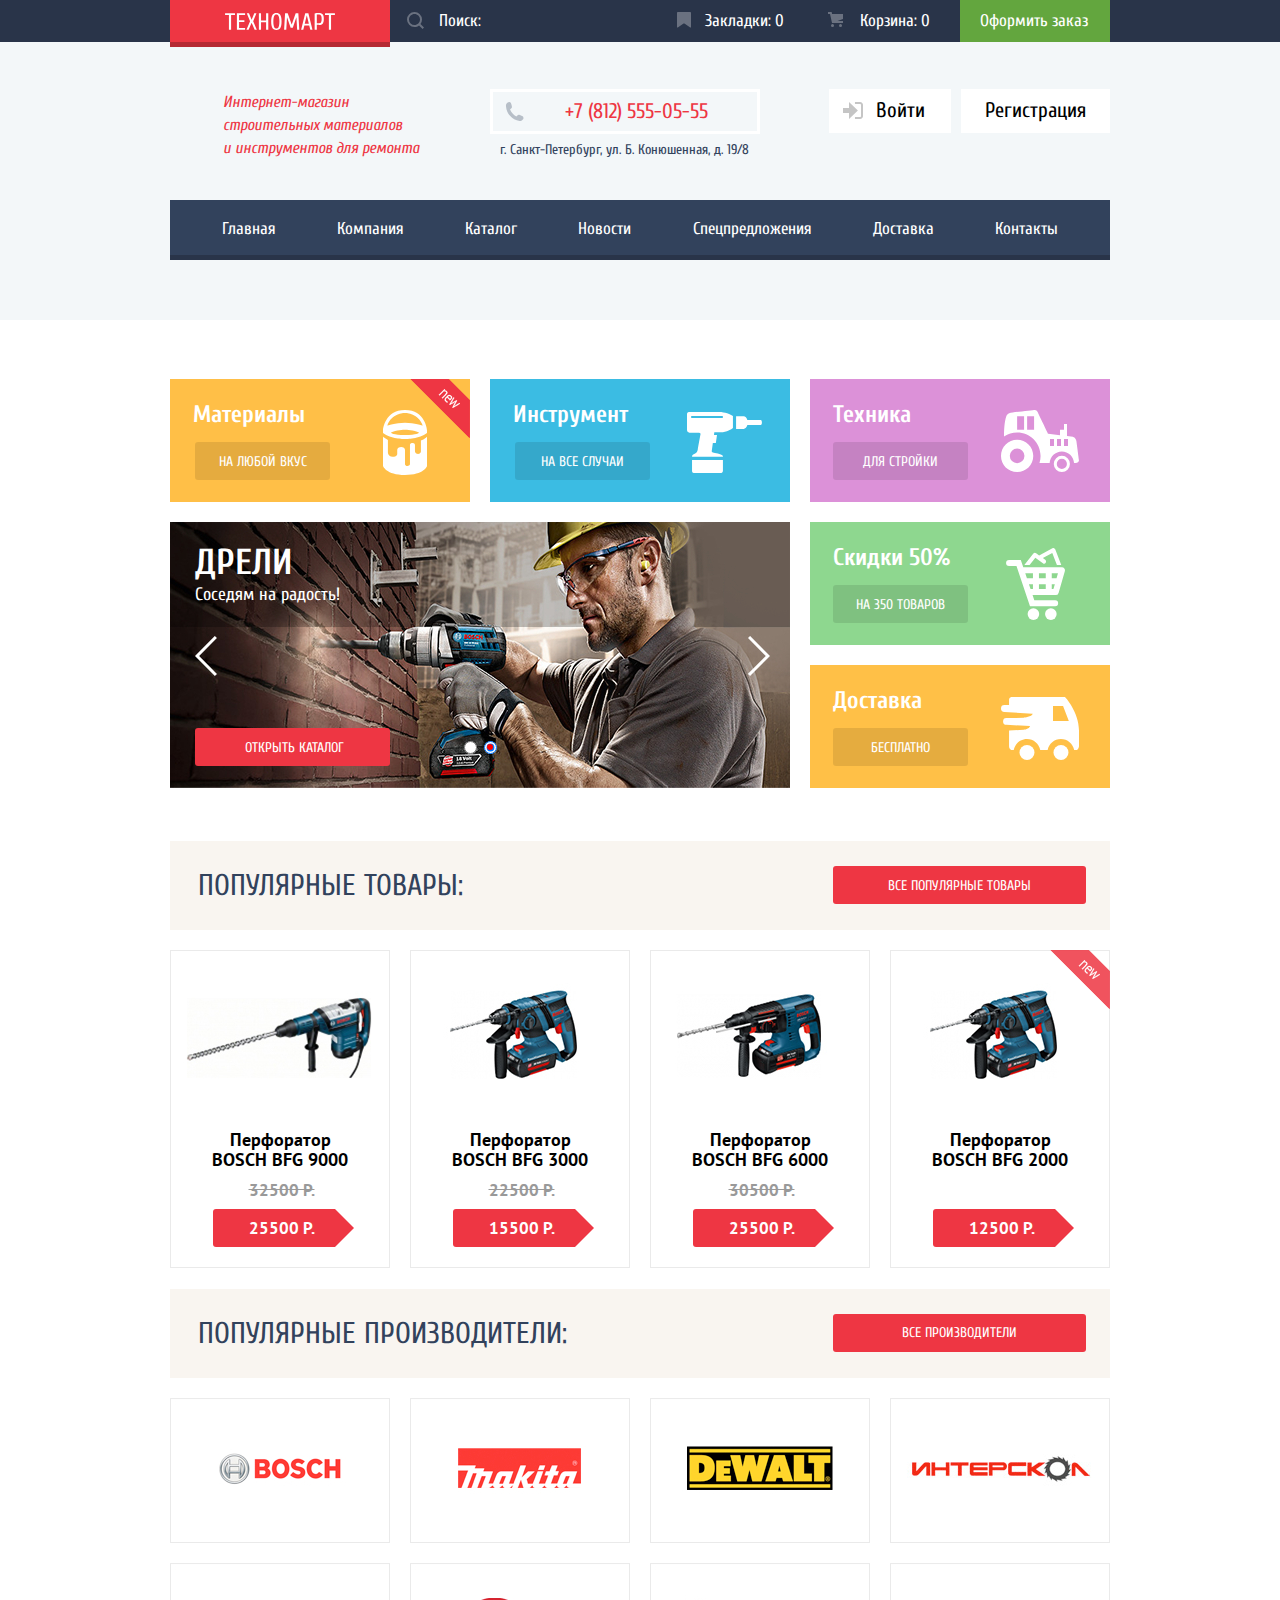
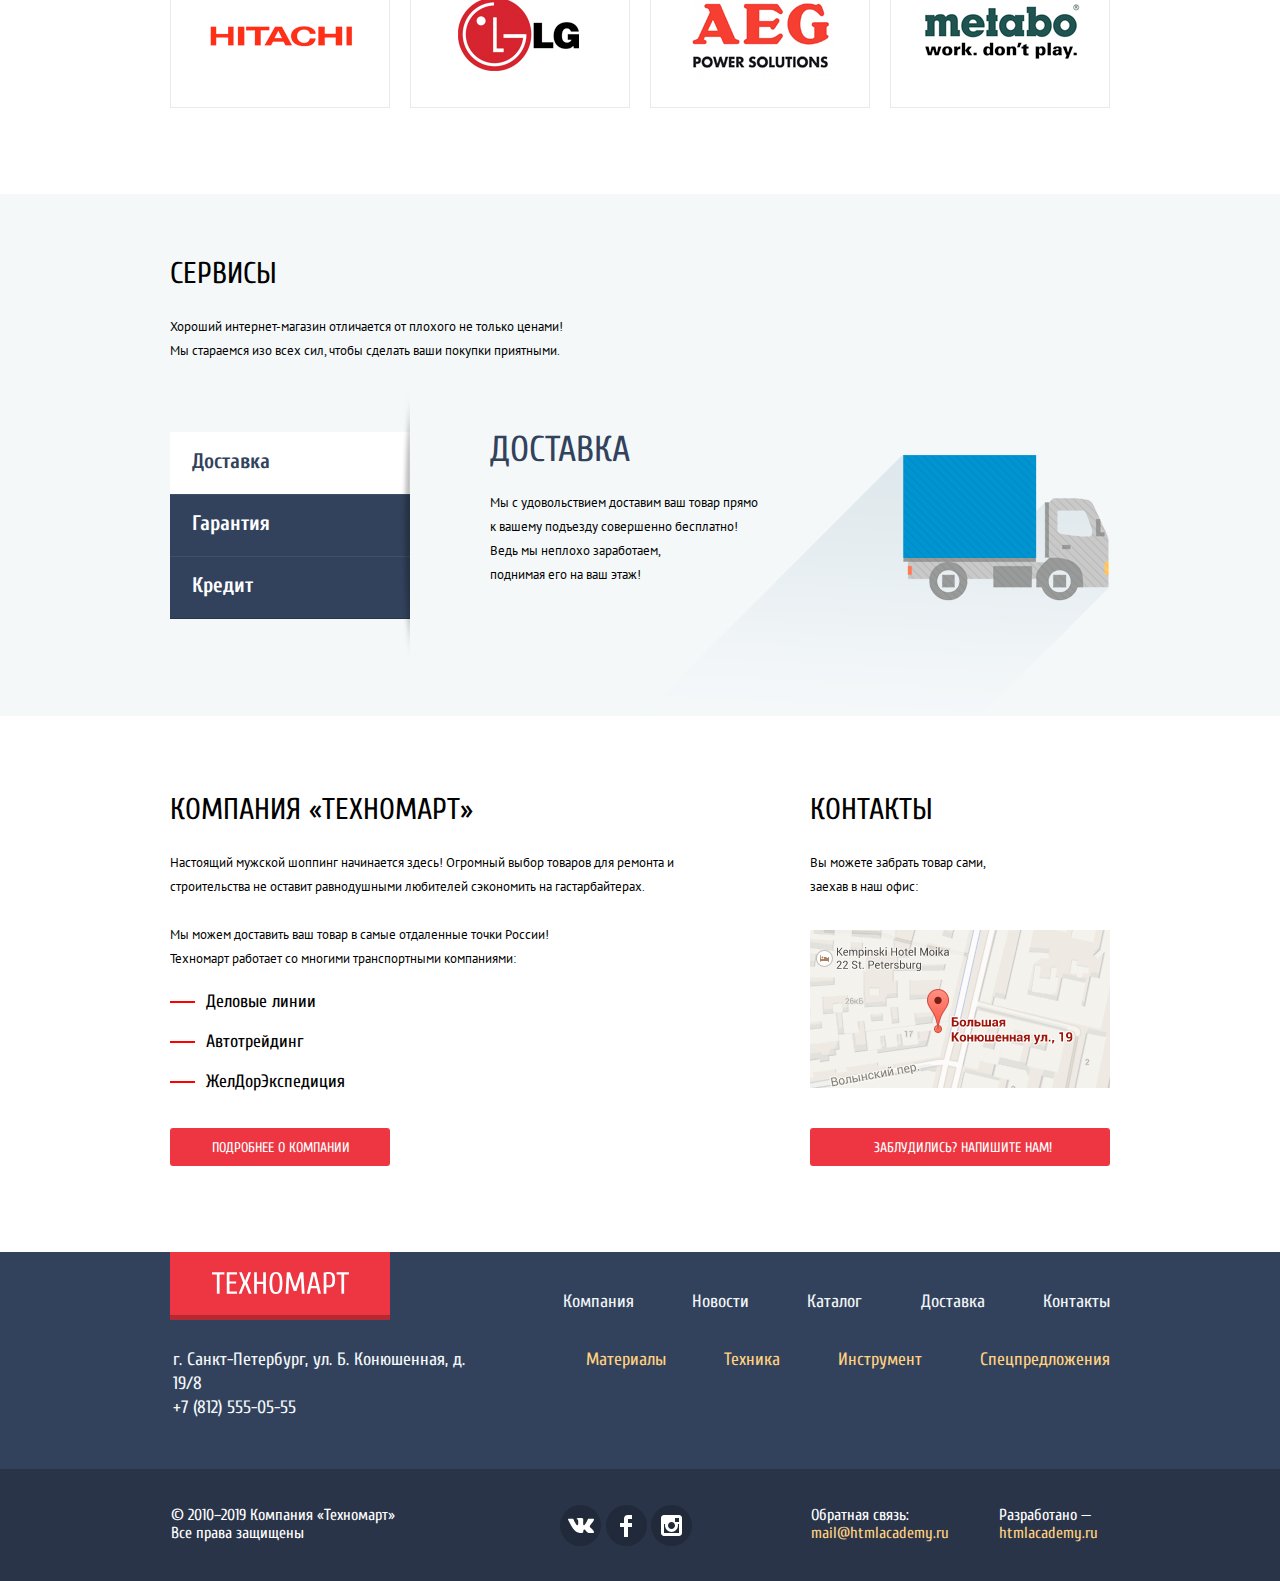
==== index.html @ b2b58c6e "complete decorative styling" ====
<!DOCTYPE html>
<html lang="ru">
  <head>
    <meta charset="utf-8" />
    <title>HTML Academy: Техномарт</title>
    <link
      href="https://fonts.googleapis.com/css?family=Cuprum:400,400i,700,700i&display=swap&subset=cyrillic"
      rel="stylesheet"
    />
    <link
      href="https://fonts.googleapis.com/css?family=PT+Sans:400,700&display=swap&subset=cyrillic"
      rel="stylesheet"
    />
    <link href="css/normalize.css" rel="stylesheet" />
    <link href="css/style.css" rel="stylesheet" />
  </head>
  <body>
    <header class="page-header">
      <div class="page-header__topbar topbar">
        <div class="topbar__info-wrapper">
          <p class="page-header__company-logo company-logo">
            <a class="company-logo__link"><span class="visually-hidden">Техномарт</span></a>
          </p>

          <p class="page-header__search search">
            <label class="visually-hidden" for="search">
              Поиск
            </label>
            <input
              class="search__input"
              type="search"
              id="search"
              name="search"
              placeholder="Поиск:"
            />
            <svg xmlns="http://www.w3.org/2000/svg" width="17" height="17" viewBox="0 0 17 17">
              <path fill="#ffffff" d="M17 15.586l-3.542-3.542A7.465 7.465 0 0 0 15 7.5 7.5 7.5 0 1 0 7.5
              15c1.71 0 3.282-.579 4.544-1.542L15.586 17 17 15.586zM2 7.5C2 4.467 4.467 2 7.5 2 10.532 2 13
              4.467 13 7.5c0 3.032-2.468 5.5-5.5 5.5A5.506 5.506 0 0 1 2 7.5z"/>
            </svg>
          </p>

          <p class="page-header__bookmarks bookmarks">
            <a class="bookmarks__link" href="">
              <svg xmlns="http://www.w3.org/2000/svg" width="14" height="16" viewBox="0 0 14 16">
                <path fill="#ffffff" d="M14 15c0 .55-.368.741-.818.426l-5.363-3.765c-.45-.315-1.187-.315-1.637
                0L.818 15.426C.368 15.741 0 15.55 0 15V1c0-.55.45-1 1-1h12c.55 0 1 .45 1 1v14z"/>
              </svg>
              Закладки: <span>0</span>
            </a>
          </p>

          <p class="page-header__cart cart">
            <a class="cart__link" href="">
              <svg xmlns="http://www.w3.org/2000/svg" width="15" height="15" viewBox="0 0 15 15">
                <circle fill="#ffffff" cx="4.5" cy="13.5" r="1.5"/>
                <circle fill="#ffffff" cx="12.5" cy="13.5" r="1.5"/>
                <path fill="#ffffff" d="M15 2H4.07l-.422-2H0v2h2.031l1.985 9H15V9H9.441L15 6.951z"/>
              </svg>
              Корзина: <span>0</span>
            </a>
          </p>

          <p class="page-header__order order">
            <a class="order__link" href="">Оформить заказ</a>
          </p>
        </div>
      </div>
      <div class="page-header__info">
        <p class="page-header__description">Интернет-магазин
          строительных материалов
          и инструментов для ремонта
        </p>

        <div class="page-header__company-info company-info">
          <p class="company-info__phone">+7 (812) 555-05-55</p>
          <address class="company-info__address">
            г. Санкт-Петербург, ул. Б. Конюшенная, д. 19/8
          </address>
        </div>

        <div class="page-header__user user">
          <div class="page-header__user-wrapper">
            <p class="user__login login">
              <a class="login__link" href="">
                <svg xmlns="http://www.w3.org/2000/svg" width="20" height="17" viewBox="0 0 20 17">
                  <path fill="#c5c5c5" d="M14.875 8.5L6 0v6H0v5h6v6z"/>
                  <path fill="#c5c5c5" d="M16.986 15.01h-5.027V17h5.027c2.178 0 
                  3.004-1.81 3.029-3.026V3.028C19.99 1.811 19.164 0 16.986 0h-5.027v1.99h5.027c.839 
                  0 .992.681 1.01 1.057v10.904c-.017.376-.171 1.059-1.01 1.059z"/>
                </svg>
                Войти
              </a>
            </p>
            <p class="user__signup signup">
              <a class="signup__link" href="">Регистрация</a>
            </p>
          </div>
        </div>
      </div>

      <nav class="page-header__header-navbar header-navbar">
        <ul class="header-navbar__list">
          <li class="header-navbar__item">
            <a class="header-navbar__link">Главная</a>
          </li>
          <li class="header-navbar__item">
            <a class="header-navbar__link" href="">Компания</a>
          </li>
          <li class="header-navbar__item">
            <a class="header-navbar__link" href="catalog.html">Каталог</a>
          </li>
          <li class="header-navbar__item">
            <a class="header-navbar__link" href="">Новости</a>
          </li>
          <li class="header-navbar__item">
            <a class="header-navbar__link" href="">Спецпредложения</a>
          </li>
          <li class="header-navbar__item">
            <a class="header-navbar__link" href="">Доставка</a>
          </li>
          <li class="header-navbar__item">
            <a class="header-navbar__link" href="">Контакты</a>
          </li>
        </ul>
      </nav>
    </header>

    <main class="page-content">
      <div class="page-content__wrapper">
        <h1 class="page-content__header visually-hidden">Техномарт</h1>

        <section class="page-content__popular-sections popular-sections">
          <h2 class="popular-sections__title visually-hidden">
            Популярные разделы сайта
          </h2>

          <div class="popular-sections__column">
            <div class="popular-sections__materials-section materials-section">
              <h3 class="popular-sections__title materials-section__title">
                Материалы
              </h3>
              <a class="button button--grey materials-section__link" href="">
                На любой вкус
              </a>
              <div class="new-ribbon new-ribbon--active"></div>
            </div>
            <div class="popular-sections__tools-section tools-section">
              <h3 class="popular-sections__title tools-section__title">
                Инструмент
              </h3>
              <a class="button button--grey tools-section__link" href="">
                На все случаи
              </a>
            </div>
            <div class="popular-sections__tools-slider tools-slider">
              <h3 class="tools-slider__title visually-hidden">
                Типы инструментов
              </h3>

              <div class="tools-slider__items">
                <div class="tools-slide tools-slide--1">
                  <img
                    class="tools-slide__image"
                    src="img/drills.jpg"
                    width="620"
                    height="266"
                    alt="Дрели"
                  />
                  <div class="tools-slide__info">
                    <h3 class="tools-slide__title">Дрели</h3>
                    <p class="tools-slide__description">Соседям на радость!</p>
                  </div>
                </div>

                <div class="tools-slide tools-slide--2">
                  <img
                    class="tools-slide__image"
                    src="img/perforators.jpg"
                    width="620"
                    height="266"
                    alt="Перфораторы"
                  />
                  <div class="tools-slide__info">
                    <h3 class="tools-slide__title">Перфораторы</h3>
                    <p class="tools-slide__description">
                      Настоящие мужские игрушки
                    </p>
                  </div>
                </div>
              </div>

              <div class="tools-slider__controls">
                <div class="tools-slider__buttons">
                  <button
                    class="button tools-slider__button-previous"
                    type="button"
                  >
                    <span class="visually-hidden">Назад</span>
                  </button>
                  <button
                    class="button tools-slider__button-next"
                    type="button"
                  >
                    <span class="visually-hidden">Вперед</span>
                  </button>
                </div>
                <a
                  class="button button--red tools-slider__link"
                  href="catalog.html"
                >
                  Открыть каталог
                </a>
                <div class="tools-slider__bullets">
                  <input
                    type="radio"
                    name="tools-slider"
                    id="tools-drills-radio"
                    class="tools-slider__radio"
                  />
                  <label
                    for="tools-drills-radio"
                    class="tools-slider__bullet tools-slider__bullet--1 visually-hidden"
                  >
                    Дрели
                  </label>
                  <input
                    type="radio"
                    name="tools-slider"
                    id="tools-perforators-radio"
                    class="tools-slider__radio"
                    checked
                  />
                  <label
                    for="tools-perforators-radio"
                    class="tools-slider__bullet tools-slider__bullet--2 visually-hidden"
                  >
                    Перфораторы
                  </label>
                </div>
              </div>
            </div>
          </div>

          <div class="popular-sections__column">
            <div class="popular-sections__equipment-section equipment-section">
              <h3 class="popular-sections__title equipment-section__title">
                Техника
              </h3>
              <a class="button button--grey equipment-section__link" href="">
                Для стройки
              </a>
            </div>
            <div class="popular-sections__discounts-section discounts-section">
              <h3 class="popular-sections__title discounts-section__title">
                Скидки 50%
              </h3>
              <a class="button button--grey discounts-section__link" href="">
                На 350 товаров
              </a>
            </div>
            <div class="popular-sections__shipment-section shipment-section">
              <h3 class="popular-sections__title shipment-section__title">
                Доставка
              </h3>
              <a class="button button--grey shipment-section__link" href="">
                Бесплатно
              </a>
            </div>
          </div>
        </section>

        <section class="page-content__popular-products popular-products">
          <div class="popular-products__top-bar">
            <h2 class="popular-products__title">
              Популярные товары:
            </h2>
            <a class="button button--red popular-products__button" href="">
              Все популярные товары
            </a>
          </div>

          <ul class="popular-products__list">
            <li class="popular-products__product product">
              <a class="product__link" href="">
                <p class="product__title">Перфоратор BOSCH BFG 9000</p>
                <img
                  class="product__image"
                  src="img/perforator-bosch-bfg-9000.jpg"
                  width="218"
                  height="170"
                  alt="Перфоратор BOSCH BFG 9000"
                />
                <s class="product__old-price">32500 Р.</s>
                <p class="product__new-price">25500 Р.</p>
                <div class="new-ribbon"></div>
              </a>
            </li>
            <li class="popular-products__product product">
              <a class="product__link" href="">
                <p class="product__title">Перфоратор BOSCH BFG 3000</p>
                <img
                  class="product__image"
                  src="img/perforator-bosch-bfg-2000-3000.jpg"
                  width="218"
                  height="170"
                  alt="Перфоратор BOSCH BFG 3000"
                />
                <s class="product__old-price">22500 Р.</s>
                <p class="product__new-price">15500 Р.</p>
                <div class="new-ribbon"></div>
              </a>
            </li>
            <li class="popular-products__product product">
              <a class="product__link" href="">
                <p class="product__title">Перфоратор BOSCH BFG 6000</p>
                <img
                  class="product__image"
                  src="img/perforator-bosch-bfg-6000.jpg"
                  width="218"
                  height="170"
                  alt="Перфоратор BOSCH BFG 6000"
                />
                <s class="product__old-price">30500 Р.</s>
                <p class="product__new-price">25500 Р.</p>
                <div class="new-ribbon"></div>
              </a>
            </li>
            <li class="popular-products__product product">
              <a class="product__link" href="">
                <p class="product__title">Перфоратор BOSCH BFG 2000</p>
                <img
                  class="product__image"
                  src="img/perforator-bosch-bfg-2000-3000.jpg"
                  width="218"
                  height="170"
                  alt="Перфоратор BOSCH BFG 2000"
                />
                <p class="product__new-price">12500 Р.</p>
                <div
                  class="new-ribbon new-ribbon--active"
                ></div>
              </a>
            </li>
          </ul>
        </section>

        <section
          class="page-content__popular-manufacturers popular-manufacturers"
        >
          <div class="popular-manufacturers__top-bar">
            <h2 class="popular-manufacturers__title">
              Популярные производители:
            </h2>
            <a class="button button--red popular-manufacturers__button" href="">
              Все производители
            </a>
          </div>

          <ul class="popular-manufacturers__list">
            <li class="popular-manufacturers__item">
              <a class="popular-manufacturers__link" href="">
                <img
                  class="popular-manufacturers__image"
                  src="img/logo-bosch.jpg"
                  width="220"
                  height="145"
                  alt="Bosch"
                />
              </a>
            </li>
            <li class="popular-manufacturers__item">
              <a class="popular-manufacturers__link" href="">
                <img
                  class="popular-manufacturers__image"
                  src="img/logo-makita.jpg"
                  width="220"
                  height="145"
                  alt="Makita"
                />
              </a>
            </li>
            <li class="popular-manufacturers__item">
              <a class="popular-manufacturers__link" href="">
                <img
                  class="popular-manufacturers__image"
                  src="img/logo-dewalt.jpg"
                  width="220"
                  height="145"
                  alt="DeWALT"
                />
              </a>
            </li>
            <li class="popular-manufacturers__item">
              <a class="popular-manufacturers__link" href="">
                <img
                  class="popular-manufacturers__image"
                  src="img/logo-interskol.jpg"
                  width="220"
                  height="145"
                  alt="Интерскол"
                />
              </a>
            </li>
            <li class="popular-manufacturers__item">
              <a class="popular-manufacturers__link" href="">
                <img
                  class="popular-manufacturers__image"
                  src="img/logo-hitachi.jpg"
                  width="220"
                  height="145"
                  alt="Hitachi"
                />
              </a>
            </li>
            <li class="popular-manufacturers__item">
              <a class="popular-manufacturers__link" href="">
                <img
                  class="popular-manufacturers__image"
                  src="img/logo-lg.jpg"
                  width="220"
                  height="145"
                  alt="LG"
                />
              </a>
            </li>
            <li class="popular-manufacturers__item">
              <a class="popular-manufacturers__link" href="">
                <img
                  class="popular-manufacturers__image"
                  src="img/logo-aeg.jpg"
                  width="220"
                  height="145"
                  alt="AEG"
                />
              </a>
            </li>
            <li class="popular-manufacturers__item">
              <a class="popular-manufacturers__link" href="">
                <img
                  class="popular-manufacturers__image"
                  src="img/logo-metabo.jpg"
                  width="220"
                  height="145"
                  alt="Metabo"
                />
              </a>
            </li>
          </ul>
        </section>
      </div>

      <div class="page-content__services-wrapper">
        <section class="page-content__company-services company-services">
          <h2 class="company-services__title">Сервисы</h2>
          <p class="company-services__description">
            Хороший интернет-магазин отличается от плохого не только ценами!
          </p>
          <p class="company-services__description">
            Мы стараемся изо всех сил, чтобы сделать ваши покупки приятными.
          </p>

          <div class="company-services__services-slider services-slider">
            <ul class="services-slider__list">
              <li
                class="services-slider__bullet services-slider__bullet--active"
              >
                <input
                  type="radio"
                  name="services-slider"
                  id="service-shipment-radio"
                  class="visually-hidden services-slider__radio"
                  checked
                />
                <label
                  for="service-shipment-radio"
                  class="services-slider__label services-slider__label--1"
                >
                  Доставка
                </label>
              </li>
              <li class="services-slider__bullet">
                <input
                  type="radio"
                  name="services-slider"
                  id="service-warranty-radio"
                  class="visually-hidden services-slider__radio"
                />
                <label
                  for="service-warranty-radio"
                  class="services-slider__label services-slider__label--2"
                >
                  Гарантия
                </label>
              </li>
              <li class="services-slider__bullet">
                <input
                  type="radio"
                  name="services-slider"
                  id="service-credit-radio"
                  class="visually-hidden services-slider__radio"
                />
                <label
                  for="service-credit-radio"
                  class="services-slider__label services-slider__label--3"
                >
                  Кредит
                </label>
              </li>
            </ul>

            <div class="services-slider__content">
              <div class="services-slide services-slide--1">
                <h3 class="services-slide__title">
                  Доставка
                </h3>
                <p class="services-slide__description">Мы с удовольствием доставим ваш товар прямо
                  к вашему подъезду совершенно бесплатно!
                  Ведь мы неплохо заработаем,
                  поднимая его на ваш этаж!
                </p>
              </div>

              <div class="services-slide services-slide--2">
                <h3 class="services-slide__title">
                  Гарантия
                </h3>
                <p class="services-slide__description">Если купленный у нас товар поломается или заискрит,
                  а также в случае пожара, спровоцированного его возгоранием,
                  вы всегда можете быть уверены в нашей гарантии. Мы обменяем
                  сгоревший товар на новый.
                  Дом уж восстановите как-нибудь сами.
                </p>
              </div>

              <div class="services-slide services-slide--3">
                <h3 class="services-slide__title">
                  Кредит
                </h3>
                <p class="services-slide__description">Залезть в долговую яму стало проще!
                  Кредитные консультанты придут вам на помощь.
                </p>
                <a class="button button--red services-slide__button" href="">
                  Отправить заявку
                </a>
              </div>
            </div>
          </div>
        </section>
      </div>

      <div class="page-content__wrapper">
        <div class="page-content__sections-wrapper">
          <section class="page-content__company-desc company-desc">
            <h2 class="company-desc__title">Компания «Техномарт»</h2>
            <p class="company-desc__description">
              Настоящий мужской шоппинг начинается здесь! Огромный выбор товаров
              для ремонта и строительства не оставит равнодушными любителей
              сэкономить на гастарбайтерах.
            </p>
            <p class="company-desc__description">
              Мы можем доставить ваш товар в самые отдаленные точки России!
            </p>
            <p class="company-desc__description">
              Техномарт работает со многими транспортными компаниями:
            </p>
            <ul
              class="company-desc__transport-company-list transport-company-list"
            >
              <li class="transport-company-list__item">
                Деловые линии
              </li>
              <li class="transport-company-list__item">
                Автотрейдинг
              </li>
              <li class="transport-company-list__item">
                ЖелДорЭкспедиция
              </li>
            </ul>
            <button
              class="button button--red company-desc__button"
              type="button"
            >
              Подробнее о компании
            </button>
          </section>

          <section class="page-content__company-contacts company-contacts">
            <h2 class="company-contacts__title">Контакты</h2>
            <p class="company-contacts__description">
              Вы можете забрать товар сами, заехав в наш офис:
            </p>
            <a
              class="company-contacts__map-link"
              href="https://yandex.ru/maps/-/CGr2nN4-"
            >
              <img
                class="company-contacts__map-image"
                src="img/map.png"
                width="300"
                height="158"
                alt="Карта"
              />
            </a>
            <button
              class="button button--red company-contacts__button"
              type="button"
            >
              Заблудились? Напишите нам!
            </button>
          </section>
        </div>
      </div>
    </main>

    <footer class="page-footer">
      <div class="page-footer__top-bar">
        <div class="page-footer__column">
          <p class="page-footer__company-logo company-logo">
            <a class="company-logo__link"><span class="visually-hidden">Техномарт</span></a>
          </p>

          <div class="page-footer__company-info company-info">
            <address class="company-info__address">
              г. Санкт-Петербург, ул. Б. Конюшенная, д. 19/8
            </address>
            <p class="company-info__phone">+7 (812) 555-05-55</p>
          </div>
        </div>
        <div class="page-footer__column">
          <ul class="page-footer__footer-navbar-top footer-navbar-top">
            <li class="footer-navbar-top__item">
              <a class="footer-navbar-top__link" href="">Компания</a>
            </li>
            <li class="footer-navbar-top__item">
              <a class="footer-navbar-top__link" href="">Новости</a>
            </li>
            <li class="footer-navbar-top__item">
              <a class="footer-navbar-top__link" href="catalog.html">
                Каталог
              </a>
            </li>
            <li class="footer-navbar-top__item">
              <a class="footer-navbar-top__link" href="">Доставка</a>
            </li>
            <li class="footer-navbar-top__item">
              <a class="footer-navbar-top__link" href="">Контакты</a>
            </li>
          </ul>

          <ul class="page-footer__footer-navbar-bottom footer-navbar-bottom">
            <li class="footer-navbar-bottom__item">
              <a class="footer-navbar-bottom__link" href="">Материалы</a>
            </li>
            <li class="footer-navbar-bottom__item">
              <a class="footer-navbar-bottom__link" href="">Техника</a>
            </li>
            <li class="footer-navbar-bottom__item">
              <a class="footer-navbar-bottom__link" href="">Инструмент</a>
            </li>
            <li class="footer-navbar-bottom__item">
              <a class="footer-navbar-bottom__link" href="">
                Спецпредложения
              </a>
            </li>
          </ul>
        </div>
      </div>

      <div class="page-footer__bottom-bar">
        <div class="page-footer__wrapper">
          <div class="page-footer__copyright copyright">
            <p class="copyright__text">© 2010–2019 Компания «Техномарт»</p>
            <p class="copyright__text">Все права защищены</p>
          </div>

          <ul class="page-footer__socials socials">
            <li class="socials__item">
              <a class="socials__link" href="">
                <span class="visually-hidden">Вконтакте</span>
                <svg xmlns="http://www.w3.org/2000/svg" width="26" height="15" viewBox="0 0 26 15">
                  <path fill="#FFF" d="M16.138 11.51c.956-.309 2.18 2.04 3.483 2.939.978.681 1.727.534
                  1.727.534l3.473-.05s1.815-.112.957-1.554c-.071-.12-.503-1.069-2.585-3.022-2.177-2.043-1.882-1.712.739-5.244 1.597-2.153 2.236-3.468
                  2.036-4.028-.192-.539-1.365-.399-1.365-.399L20.69.713c-.381.001-.704.119-.851.515-.003.004-.621 1.666-1.445 3.079-1.741 2.989-2.436 3.148-2.724
                  2.961-.661-.433-.494-1.737-.494-2.664
                  0-2.897.432-4.105-.846-4.417-.427-.104-.739-.172-1.828-.182-1.392-.021-2.574
                  0-3.244.329-.445.223-.786.712-.579.74.26.035.843.16 1.155.586.401.552.389 1.789.389 1.789s.229 3.411-.54
                  3.834c-.528.29-1.25-.302-2.803-3.016-.793-1.388-1.392-2.922-1.392-2.922s-.116-.285-.326-.441c-.25-.185-.6-.244-.6-.244L.848.684S.29.7.085.946c-.182.218-.015.668-.015.668s2.909
                  6.881 6.203 10.347c3.02 3.182 6.452 2.971 6.452 2.971h1.555s.469-.054.709-.312c.224-.24.214-.691.214-.691s-.031-2.109.935-2.419z"/>
                </svg>
              </a>
            </li>
            <li class="socials__item">
              <a class="socials__link" href="">
                <span class="visually-hidden">Фейсбук</span>
                <svg xmlns="http://www.w3.org/2000/svg" width="12" height="22" viewBox="0 0 12 22">
                  <path fill="#FFF" d="M12 4V0H8a4 4 0 0 0-4 4v4H0v4h4v10h4V12h4V8H8V4h4z"/>
                </svg>
              </a>
            </li>
            <li class="socials__item">
              <a class="socials__link" href="">
                <span class="visually-hidden">Инстаграм</span>
                <svg xmlns="http://www.w3.org/2000/svg" width="21" height="21" viewBox="0 0 21 21">
                  <path fill="#FFF" d="M18 0H3C1.35 0 0 1.35 0 3v15c0 1.65 1.35 3 3 3h15c1.65 0 3-1.35 3-3V3c0-1.65-1.35-3-3-3zm-7.5
                  7c1.93 0 3.5 1.57 3.5 3.5S12.43 14 10.5 14 7 12.43 7 10.5 8.57 7 10.5 7zM18 18H3V9h1.181A6.504 6.504
                  0 0 0 4 10.5a6.5 6.5 0 1 0 13 0 6.45 6.45 0 0 0-.181-1.5H18v9zm0-11h-4V3h4v4z"/>
                </svg>
              </a>
            </li>
          </ul>

          <p class="page-footer__feedback feedback">
            Обратная связь:
            <a class="feedback__email" href="mailto:mail@htmlacademy.ru">
              mail@htmlacademy.ru
            </a>
          </p>

          <p class="page-footer__site-developer site-developer">
            Разработано —
            <a
              class="site-developer__link"
              href="https://htmlacademy.ru/intensive/htmlcss"
            >
              htmlacademy.ru
            </a>
          </p>
        </div>
      </div>
    </footer>

    <div class="popup-wrapper popup-map-wrapper">
      <section class="popup popup-map">
        <h2 class="visually-hidden">Как до нас добраться</h2>
        <img
          class="popup-map__image"
          src="img/map-popup.png"
          width="940"
          height="447"
          alt="Офис компании по адресу улица Большая Конюшенная, дом 19/8, Санкт-Петербург"
        />
        <button class="button button-close" type="button">
          <svg height="21" viewBox="0 0 21 21" width="21" xmlns="http://www.w3.org/2000/svg">
            <path d="m13.273 10.5 7.422-7.422c.389-.389.389-1.025 0-1.414l-1.359-1.359c-.389-.389-1.025-.389-1.414 0l-7.422
            7.422-7.422-7.422c-.389-.389-1.025-.389-1.414 0l-1.359 1.359c-.389.389-.389 1.025 0 1.414l7.422 7.422-7.421
            7.422c-.389.389-.389 1.025 0 1.414l1.359 1.359c.389.389 1.025.389 1.414 0l7.422-7.422 7.422 7.422c.389.389
            1.025.389 1.414 0l1.359-1.359c.389-.389.389-1.025 0-1.414z" fill="#ee3643"/>
          </svg>
          <span class="visually-hidden">Закрыть</span>
        </button>
      </section>
    </div>
    
    <div class="popup-wrapper popup-write-us-wrapper">
      <section class="popup popup-write-us">
        <h2 class="visually-hidden">Напишите нам</h2>
        <form
          class="popup-write-us__write-us-form write-us-form"
          method="post"
          action="https://echo.htmlacademy.ru"
        >
          <div class="write-us-form__wrapper">
            <div class="write-us-form__item">
              <label class="write-us-form__label" for="username">Ваше имя:</label>
              <input
                class="write-us-form__input"
                id="username"
                type="text"
                name="username"
                placeholder="Имя Фамилия"
              />
            </div>
            <div class="write-us-form__item">
              <label class="write-us-form__label" for="email">Ваш e-mail:</label>
              <input
                class="write-us-form__input"
                id="email"
                type="email"
                name="email"
                placeholder="email@example.com"
              />
            </div>
            <div class="write-us-form__item">
              <label class="write-us-form__label" for="message">Текст письма:</label>
              <textarea
                class="write-us-form__textarea"
                id="message"
                name="message"
                placeholder="В свободной форме"
              ></textarea>
            </div>
          </div>
          
          <div class="write-us-button-wrapper">
            <button class="button button--red button-write-us" type="submit">Отправить</button>
          </div>
          
        </form>
        <button class="button button-close" type="button">
          <svg height="21" viewBox="0 0 21 21" width="21" xmlns="http://www.w3.org/2000/svg">
            <path d="m13.273 10.5 7.422-7.422c.389-.389.389-1.025 0-1.414l-1.359-1.359c-.389-.389-1.025-.389-1.414 0l-7.422
            7.422-7.422-7.422c-.389-.389-1.025-.389-1.414 0l-1.359 1.359c-.389.389-.389 1.025 0 1.414l7.422 7.422-7.421
            7.422c-.389.389-.389 1.025 0 1.414l1.359 1.359c.389.389 1.025.389 1.414 0l7.422-7.422 7.422 7.422c.389.389
            1.025.389 1.414 0l1.359-1.359c.389-.389.389-1.025 0-1.414z" fill="#ee3643"/>
          </svg>
          <span class="visually-hidden">Закрыть</span>
        </button>
      </section>
    </div>
  </body>
</html>
---- css/style.css ----
*,
*::before,
*::after {
  box-sizing: inherit;
}

html {
  box-sizing: border-box;
}

body {
  margin: 0;
  padding: 0;

  font-family: "Cuprum", Arial, sans-serif;
  font-weight: 400;
}

a {
  text-decoration: none;
}

img {
  max-width: 100%;
  height: auto;
}

/* Common */

.visually-hidden {
  position: absolute;

  width: 1px;
  height: 1px;
  margin: -1px;
  border: 0;
  padding: 0;

  white-space: nowrap;

  clip-path: inset(100%);
  clip: rect(0 0 0 0);
  overflow: hidden;
}

.button {
  font-size: 14px;
  line-height: 18px;
  text-transform: uppercase;

  border-radius: 3px;
  border-style: none;
  cursor: pointer;
}

.button--white {
  font-family: "PT Sans", Arial, sans-serif;
  font-size: 13px;

  background-color: #ffffff;
  border: 1px solid #e5e5e5;
}

.button--red {
  color: #ffffff;
  background-color: #ee3643;
}

.button--red:hover {
  background-color: #ca2c37;
}

.button--red:active {
  background-color: #ba2732;
}

.button--grey {
  display: block;
  padding: 11px 0 9px;
  margin-left: 5px;
  width: 135px;

  text-align: center;
  color: #ffffff;
  background-color: rgba(0, 0, 0, 0.1);
}

.button--grey:hover {
  background-color: rgba(0, 0, 0, 0.2);
}

.button--grey:active {
  background-color: rgba(0, 0, 0, 0.3);
}

/* Header */

.page-header {
  padding-bottom: 60px;
  background-color: #f3f7f9;
}

.page-header__topbar {
  font-size: 17px;
  color: #ffffff;
  line-height: 42px;

  background-color: #293449;
}

.page-header__topbar a {
  color: #ffffff;
}

.topbar__info-wrapper {
  display: flex;
  margin: 0 auto;
  width: 940px;
}

.page-header__company-logo {
  margin: 0;
  width: 220px;

  font-size: 22px;
  line-height: 42px;
  text-transform: uppercase;
  text-align: center;

  background-image: url(../img/logo-technomart.svg);
  background-size: 110px;
  background-repeat: no-repeat;
  background-position: 55px 13px;
  background-color: #ee3643;
  box-shadow: 0 5px 0 #b52933;
  cursor: pointer;
}

.page-header__company-logo:hover {
  background-color: #ca2c37;
  box-shadow: 0 5px 0 #9a212a;
}

.page-header__company-logo:active {
  background-color: #ba2732;
  box-shadow: 0 5px 0 #8d1e26;
}

.company-logo__link {
  display: block;
  height: 100%;
}

.page-header__search {
  position: relative;
  margin: 0;
  width: 270px;
}

.page-header__search svg {
  position: absolute;
  top: 12px;
  left: 17px;

  opacity: 0.3;
}

.search__input {
  padding-left: 49px;
  width: 100%;

  line-height: 40px;
  color: #ffffff;

  background-color: #293449;
  border-style: none;
}

.search__input:hover {
  background-color: #212a3a;
}

.search__input:active {
  background-color: #212a3a;
}

.search__input:hover + svg {
  opacity: 1;
}

.search__input:focus + svg {
  opacity: 1;
}

.search__input:focus + svg path {
  fill: #ee3643;
}

.search__input:focus {
  color: #000000;
  background-color: #ffffff;
}

.search__input::placeholder {
  color: #ffffff;
}

/* clears the 'X' from Chrome */
input[type="search"]::-webkit-search-decoration,
input[type="search"]::-webkit-search-cancel-button,
input[type="search"]::-webkit-search-results-button,
input[type="search"]::-webkit-search-results-decoration {
  display: none;
}

.page-header__bookmarks {
  margin: 0;
  margin-left: auto;
  width: 150px;
}

.page-header__bookmarks:hover {
  background-color: #212a3a;
}

.page-header__bookmarks:active {
  background-color: #161d29;
}

.bookmarks__link {
  position: relative;
  display: block;
  padding-left: 45px;
}

.bookmarks__link svg {
  position: absolute;
  top: 12px;
  left: 17px;

  opacity: 0.3;
}

.bookmarks__link:hover svg {
  opacity: 1;
}

.bookmarks__link:active svg {
  opacity: 0.5;
}

.page-header__cart {
  margin: 0;
  width: 150px;
}

.page-header__cart:hover {
  background-color: #212a3a;
}

.page-header__cart:active {
  background-color: #161d29;
}

.cart__link {
  position: relative;
  display: block;
  padding-left: 50px;
}

.cart__link svg {
  position: absolute;
  top: 12px;
  left: 18px;

  opacity: 0.3;
}

.cart__link:hover svg {
  opacity: 1;
}

.cart__link:active svg {
  opacity: 0.5;
}

.cart__link--has-items {
  background-color: #ee3643;
}

.page-header__order {
  margin: 0;
  width: 150px;
}

.page-header__order:hover {
  background-color: #212a3a;
}

.order__link {
  display: block;
  padding: 0 20px;
  background-color: #63a63e;
}

.order__link:hover {
  background-color: #5fbb2d;
}

.order__link:active {
  opacity: 0.5;
  background-color: #518534;
}

.page-header__info {
  display: flex;
  justify-content: space-between;
  margin: 0 auto;
  padding-top: 47px;
  width: 940px;
  min-height: 158px;
}

.page-header__description {
  margin: 2px 0 0 53px;
  width: 197px;

  font-size: 16px;
  font-style: italic;
  line-height: 23px;
  color: #ee3643;

  white-space: pre-line;
}

.page-header__company-info {
  width: 270px;
  margin-right: auto;
  margin-left: 70px;
}

.page-header__company-info .company-info__phone {
  position: relative;

  margin: 0;
  padding: 9px 0 9px 72px;

  font-size: 21px;
  line-height: 21px;
  color: #ee3643;

  border: 3px solid #ffffff;
}

.page-header__company-info .company-info__phone::before {
  content: "";

  position: absolute;
  top: 10px;
  left: 12px;

  width: 19px;
  height: 19px;

  background-image: url("../img/icon-phone.svg");
  background-repeat: no-repeat;
  background-position: 0 0;
}

.page-header__company-info .company-info__address {
  margin-top: 4px;
  margin-left: 10px;

  color: #32425c;
  font-size: 14px;
  line-height: 24px;
  font-style: normal;
}

.page-header__user {
  width: 281px;

  font-size: 21px;
  line-height: 21px;
}

.page-header__user--logged {
  width: 299px;
}

.page-header__user-wrapper {
  display: flex;
}

.page-header__user-wrapper--logged {
  background-color: #ffffff;
}

.user__login {
  position: relative;
  margin: 0;
}

.login__link {
  display: block;
  padding: 11px 26px 12px 47px;

  color: #000000;
  background-color: #ffffff;
}

.login__link:hover {
  color: #ee3643;
}

.login__link:active {
  color: #000000;
  opacity: 0.3;
}

.login__link svg {
  position: absolute;
  top: 13px;
  left: 14px;
}

.login__link:hover svg path {
  fill: #32425c;
}

.user__signup {
  margin: 0;
  margin-left: auto;
}

.signup__link {
  display: block;
  padding: 11px 24px 12px 24px;

  color: #000000;
  background-color: #ffffff;
}

.signup__link:hover {
  color: #ee3643;
}

.signup__link:active {
  color: #000000;
  opacity: 0.3;
}

.user__username {
  margin: 0;
}

.username__link {
  position: relative;
  display: block;
  padding: 11px 20px 12px 46px;

  color: #000000;
  background-color: #ffffff;
}

.username__link:active span {
  color: #000000;
  opacity: 0.3;
}

.username__link svg {
  position: absolute;
  top: 12px;
  left: 13px;
}

.username__link:hover svg path {
  fill: #32425c;
}

.username__link:active svg path {
  fill: #c5c5c5;
}

.user__logout {
  margin: 0;
  width: 45px;
}

.logout__link {
  position: relative;
  display: block;
  padding: 10px;

  background-color: #ffffff;
}

.logout__link svg {
  position: absolute;
  top: 13px;
  left: 17px;
}

.logout__link:hover svg path {
  fill: #32425c;
}

.logout__link:active svg path {
  fill: #c5c5c5;
}

.user__user-orders {
  position: relative;
  padding: 4px 15px 0px 18px;
  margin: 0;
}

.user__user-orders::after {
  content: "";

  position: absolute;
  top: 14px;
  right: -4px;

  width: 4px;
  height: 4px;

  border-radius: 50%;
  background-color: #32425c;
}

.user-orders__link {
  color: #32425c;
  font-size: 16px;
  line-height: 18px;
  text-decoration: underline;
}

.user-orders__link:hover {
  color: #ee3643;
}

.user-orders__link:active {
  color: #000000;
  opacity: 0.3;
}

.user__user-account {
  padding: 4px 15px 0px 16px;
  margin: 0;
}

.user-account__link {
  color: #32425c;
  font-size: 16px;
  line-height: 18px;
  text-decoration: underline;
}

.user-account__link:hover {
  color: #ee3643;
}

.user-account__link:active {
  color: #000000;
  opacity: 0.3;
}

.page-header__header-navbar {
  margin: 0 auto;
  width: 940px;

  color: #ffffff;
  font-size: 17px;
  line-height: 17px;

  background-color: #32425c;
  box-shadow: inset 0 -5px 0 #293449;
}

.page-header__header-navbar a {
  color: #ffffff;
}

.header-navbar__list {
  display: flex;
  justify-content: space-between;
  margin: 0;
  padding: 0 22px;

  list-style: none;
}

.header-navbar__item {
  text-align: center;
}

.header-navbar__item:hover {
  background-color: #293449;
}

.header-navbar__link {
  display: block;
  padding: 20px 30px 23px;
}

.header-navbar__link:active {
  opacity: 0.5;
  background-color: #1d2739;
}

/* Main */

.page-content__header {
  margin: 0;
  margin-bottom: 20px;
  padding: 30px 30px 29px 28px;

  color: #32425c;
  font-size: 30px;
  font-weight: 400;
  line-height: 30px;
  text-transform: uppercase;

  background-color: #f2f6f8;
}

.page-content__wrapper {
  display: flex;
  flex-direction: column;
  margin: 0 auto;
  width: 940px;
}

.page-content__popular-sections {
  display: flex;
  justify-content: space-between;
  margin-top: 59px;
  margin-bottom: 33px;
}

.popular-sections__column > div {
  margin-bottom: 20px;
}

.popular-sections__column:nth-of-type(1) {
  display: flex;
  flex-wrap: wrap;
  justify-content: space-between;
  align-content: flex-start;
  width: 620px;
}

.popular-sections__column:nth-of-type(2) {
  display: flex;
  flex-direction: column;
  width: 300px;
}

.popular-sections__tools-slider {
  position: relative;
  order: 1;
  width: 620px;
  height: 266px;
}

.tools-slide--2 {
  display: none;
}

.tools-slide__info {
  position: absolute;
  top: 23px;
  left: 25px;
  z-index: 1;
}

.tools-slide__title {
  margin: 0;
  margin-bottom: 2px;

  color: #ffffff;
  font-size: 36px;
  font-weight: 700;
  line-height: 36px;
  text-transform: uppercase;
}

.tools-slide__description {
  margin: 0;

  color: #ffffff;
  font-size: 18px;
  line-height: 24px;
}

.tools-slider__controls {
  position: absolute;
  top: 114px;
  left: 0;
  z-index: 1;
  padding: 25px;
  width: 100%;
}

.tools-slider__buttons {
  display: flex;
  justify-content: space-between;
  margin: 0 20px 67px;
}

.tools-slider__bullets {
  display: inline-block;
  vertical-align: middle;
  margin-left: 70px;
  padding-top: 5px;
}

.tools-slider__radio {
  position: relative;
  margin-right: 3px;
}

.tools-slider__radio:checked::after {
  content: "";

  position: absolute;
  top: 3px;
  left: 3px;

  width: 6px;
  height: 6px;

  background-color: red;
  border-radius: 50%;
}

.tools-slider__button-previous {
  padding: 0;
  border: 0;
}

.tools-slider__button-previous::before {
  content: "";

  position: absolute;
  top: 0;
  left: 25px;

  width: 22px;
  height: 40px;

  background-image: url("../img/icon-left.svg");
  background-repeat: no-repeat;
  background-position: 0 0;
}

.tools-slider__button-next {
  padding: 0;
  border: 0;
}

.tools-slider__button-next::before {
  content: "";

  position: absolute;
  top: 0;
  right: 20px;

  width: 22px;
  height: 40px;

  background-image: url("../img/icon-right.svg");
  background-repeat: no-repeat;
  background-position: 0 0;
}

.tools-slider__link {
  display: inline-block;
  vertical-align: middle;
  padding: 11px 46px 9px 50px;
}

.popular-sections__materials-section {
  position: relative;

  padding: 20px;
  width: 300px;
  height: 123px;

  background-color: #ffbf47;
}

.popular-sections__materials-section::after {
  content: "";

  position: absolute;
  top: 31px;
  right: 43px;

  width: 44px;
  height: 65px;

  background-image: url("../img/icon-1.svg");
  background-repeat: no-repeat;
  background-position: 0 0;
}

.popular-sections__tools-section {
  position: relative;

  padding: 20px;
  width: 300px;
  height: 123px;

  background-color: #3bbce3;
}

.popular-sections__tools-section::after {
  content: "";

  position: absolute;
  top: 33px;
  right: 28px;

  width: 75px;
  height: 61px;

  background-image: url("../img/icon-2.svg");
  background-repeat: no-repeat;
  background-position: 0 0;
}

.popular-sections__equipment-section {
  position: relative;

  padding: 20px;
  width: 300px;
  height: 123px;

  background-color: #dc91d8;
}

.popular-sections__equipment-section::after {
  content: "";

  position: absolute;
  top: 31px;
  right: 31px;

  width: 78px;
  height: 62px;

  background-image: url("../img/icon-3.svg");
  background-repeat: no-repeat;
  background-position: 0 0;
}

.popular-sections__equipment-section .button--grey {
  margin-left: 3px;
}

.popular-sections__discounts-section {
  position: relative;

  padding: 20px;
  width: 300px;
  height: 123px;

  background-color: #8ed78f;
}

.popular-sections__discounts-section::after {
  content: "";

  position: absolute;
  top: 26px;
  right: 45px;

  width: 59px;
  height: 72px;

  background-image: url("../img/icon-4.svg");
  background-repeat: no-repeat;
  background-position: 0 0;
}

.popular-sections__discounts-section .button--grey {
  margin-left: 3px;
}

.popular-sections__shipment-section {
  position: relative;

  padding: 20px;
  width: 300px;
  height: 123px;

  background-color: #ffc047;
}

.popular-sections__shipment-section::after {
  content: "";

  position: absolute;
  top: 32px;
  right: 31px;

  width: 78px;
  height: 63px;

  background-image: url("../img/icon-5.svg");
  background-repeat: no-repeat;
  background-position: 0 0;
}

.popular-sections__shipment-section .button--grey {
  margin-left: 3px;
}

.popular-sections__title {
  margin: 1px 0 12px 3px;

  color: white;
  font-size: 24px;
  font-weight: 700;
  line-height: 30px;
}

.popular-products__top-bar {
  display: flex;
  justify-content: space-between;
  align-items: flex-start;
  padding: 25px 24px 26px 28px;
  margin-bottom: 20px;

  background-color: #f9f5f0;
}

.popular-products__title {
  margin: 0;
  margin-top: 5px;

  color: #32425c;
  font-size: 30px;
  font-weight: 400;
  line-height: 30px;
  text-transform: uppercase;
}

.popular-products__button {
  display: block;
  padding: 11px 0 9px 0;
  width: 253px;

  text-align: center;
}

.popular-products__list {
  display: flex;
  flex-wrap: wrap;
  margin: 0;
  padding: 0;

  font-family: "PT Sans", Arial, sans-serif;

  list-style: none;
}

.popular-products__product {
  position: relative;
  margin-right: 20px;
  margin-bottom: 21px;

  border: 1px solid #eaeaea;
}

.popular-products__product:nth-child(4n) {
  margin-right: 0;
}

.popular-products__product:hover {
  box-shadow: 0 10px 25px rgba(41, 52, 73, 0.5);
}

.product__link {
  display: flex;
  flex-direction: column;
  min-height: 316px;
}

.product__title {
  margin: auto;
  margin-top: 9px;
  width: 157px;

  text-align: center;
  color: #000000;
  font-size: 18px;
  font-weight: 700;
  line-height: 20px;
}

.product__image {
  order: -1;
}

.product__old-price {
  margin: 0 auto 0 40px;
  padding: 0;
  padding-bottom: 10px;
  width: 141px;

  text-align: center;
  color: #999999;
  font-size: 17px;
  font-weight: 700;
  line-height: 18px;
  text-transform: uppercase;
  text-decoration: line-through;
}

.product__new-price {
  position: relative;
  margin: 0 auto 20px 42px;
  padding: 10px 20px 10px 36px;
  width: 140px;

  color: #ffffff;
  font-size: 17px;
  font-weight: 700;
  line-height: 18px;
  text-transform: uppercase;

  background-color: #ee3643;
  border-radius: 3px;
}

.product__new-price::after {
  content: "";

  position: absolute;
  top: 0;
  right: -20px;

  width: 0;
  height: 0;

  border: 19px solid white;
  border-left-color: #ee3643;
}

.popular-manufacturers__top-bar {
  display: flex;
  justify-content: space-between;
  align-items: flex-start;
  padding: 25px 24px 26px 28px;
  margin-bottom: 20px;

  background-color: #f9f5f0;
}

.popular-manufacturers__title {
  margin: 0;
  margin-top: 5px;

  color: #32425c;
  font-size: 30px;
  font-weight: 400;
  line-height: 30px;
  text-transform: uppercase;
}

.popular-manufacturers__button {
  display: block;
  padding: 10px 0;
  width: 253px;
  text-align: center;
}

.popular-manufacturers__list {
  display: flex;
  flex-wrap: wrap;
  margin: 0;
  margin-bottom: 65px;
  padding: 0;

  list-style: none;
}

.popular-manufacturers__item {
  margin-bottom: 16px;
  margin-right: 20px;
}

.popular-manufacturers__item:nth-child(4n) {
  margin-right: 0;
}

.popular-manufacturers__image:hover {
  box-shadow: 0 10px 25px rgba(41, 52, 73, 0.5);
}

.popular-manufacturers__image:active {
  box-shadow: 0 4px 10px rgba(41, 52, 73, 0.5);
  opacity: 0.3;
}

.page-content__services-wrapper {
  background-color: #f4f8f9;
}

.page-content__company-services {
  display: flex;
  flex-direction: column;
  margin: 0 auto;
  width: 940px;
  min-height: 522px;
}

.company-services__title {
  margin: 0;
  margin-top: 65px;
  margin-bottom: 26px;

  font-size: 30px;
  font-weight: 400;
  line-height: 30px;
  text-transform: uppercase;
}

.company-services__description {
  margin: 0;
  width: 398px;

  font-family: "PT Sans", Arial, sans-serif;
  font-size: 13px;
  line-height: 24px;
}

.company-services__services-slider {
  display: flex;
  flex-direction: row;
  margin-top: 69px;
}

.services-slider__list {
  position: relative;
  margin: 0;
  padding: 0;
  width: 240px;

  list-style: none;
}

.services-slider__list::after {
  content: "";

  position: absolute;
  top: -40px;
  right: 0;

  width: 10px;
  height: 279px;

  background-image: url("../img/line.png");
  background-repeat: no-repeat;
  background-position: 0 0;
}

.services-slider__bullet {
  padding: 14px 22px 18px 22px;

  color: #ffffff;
  font-size: 21px;
  font-weight: 700;
  line-height: 30px;

  background-color: #32425c;
  box-shadow: 0 1px 0 #293449, inset 0 1px 0 #405069;
}

.services-slider__bullet:hover {
  color: #ffffff;

  background-color: #293449;
  box-shadow: 0 1px 0 #293449, inset 0 1px 0 #405069;
}

.services-slider__bullet--active {
  color: #32425c;

  background-color: #ffffff;
  box-shadow: 0 1px 0 #ffffff, inset 0 1px 0 #ffffff;
}

.services-slider__content {
  margin-left: 80px;
}

.services-slide--1 {
  position: relative;
}

.services-slide--1::after {
  content: "";

  position: absolute;
  top: 23px;
  right: -344px;

  width: 468px;
  height: 261px;

  background-image: url("../img/shipment.png");
  background-repeat: no-repeat;
  background-position: 0 0;
}

.services-slide--1 .services-slide__description {
  width: 275px;
  white-space: pre-line;
}

.services-slide--2 {
  display: none;
  position: relative;
}

.services-slide--2::after {
  content: "";

  position: absolute;
  top: 1px;
  right: -249px;

  width: 389px;
  height: 283px;

  background-image: url("../img/guarantee.png");
  background-repeat: no-repeat;
  background-position: 0 0;
}

.services-slide--2 .services-slide__title {
  font-style: italic;
  font-weight: 700;
  letter-spacing: 3px;
}

.services-slide--2 .services-slide__description {
  width: 379px;
  white-space: pre-line;
}

.services-slide--3 {
  display: none;
  position: relative;
}

.services-slide--3::after {
  content: "";

  position: absolute;
  top: -1px;
  right: -351px;

  width: 465px;
  height: 285px;

  background-image: url("../img/credit.png");
  background-repeat: no-repeat;
  background-position: 0 0;
}

.services-slide--3 .services-slide__description {
  margin-bottom: 36px;
  width: 279px;

  white-space: pre-line;
}

.services-slide__button {
  padding: 11px 45px 10px;
  background-color: #ff5357;
}

.services-slide__title {
  margin: 0;
  margin-bottom: 23px;

  color: #32425c;
  font-size: 36px;
  font-weight: 400;
  line-height: 36px;
  text-transform: uppercase;
}

.services-slide__description {
  margin: 0;

  font-family: "PT Sans", Arial, sans-serif;
  font-size: 13px;
  line-height: 24px;
}

.page-content__sections-wrapper {
  display: flex;
  justify-content: space-between;
  padding: 79px 0 86px;
}

.page-content__company-desc {
  width: 519px;
}

.company-desc__title {
  margin: 0;
  margin-bottom: 26px;

  font-size: 30px;
  font-weight: 400;
  line-height: 30px;
  text-transform: uppercase;
}

.company-desc__description {
  margin: 0;

  font-family: "PT Sans", Arial, sans-serif;
  font-size: 13px;
  line-height: 24px;
}

.company-desc__description:first-of-type {
  margin-bottom: 24px;
}

.company-desc__transport-company-list {
  margin: 0;
  margin-top: 11px;
  margin-bottom: 26px;
  padding-left: 36px;

  font-size: 18px;
  line-height: 20px;

  list-style: none;
}

.transport-company-list__item {
  position: relative;
  padding: 10px 0;
}

.transport-company-list__item::before {
  content: "";

  position: absolute;
  top: 19px;
  left: -36px;

  width: 25px;
  height: 2px;

  background-color: red;
}

.company-desc__button {
  padding: 11px 0 9px 2px;
  width: 220px;
}

.page-content__company-contacts {
  width: 300px;
}

.company-contacts__title {
  margin: 0;
  margin-bottom: 26px;

  font-size: 30px;
  font-weight: 400;
  line-height: 30px;
  text-transform: uppercase;
}

.company-contacts__description {
  margin: 0;
  margin-bottom: 31px;
  width: 179px;

  font-family: "PT Sans", Arial, sans-serif;
  font-size: 13px;
  line-height: 24px;
}

.company-contacts__button {
  padding: 11px 0 9px 5px;
  margin-top: 36px;
  width: 100%;
}

.page-content__breadcrumbs {
  display: flex;
  order: -1;
  margin: 0;
  padding: 21px 0 20px 0;

  font-family: "PT Sans", Arial, sans-serif;
  font-size: 13px;
  line-height: 18px;
  text-transform: uppercase;

  list-style: none;
}

.page-content__breadcrumbs a {
  color: #000000;
}

.breadcrumbs__item {
  position: relative;
  padding: 0 23px 0 21px;
}

.breadcrumbs__item:first-child {
  padding-left: 0;
  padding-right: 32px;
}

.breadcrumbs__item:not(:first-child)::before {
  content: "";

  position: absolute;
  top: 2px;
  left: -4px;

  width: 8px;
  height: 12px;

  background-image: url("../img/icon-right-small.svg");
  background-repeat: no-repeat;
  background-position: 0 0;
}

.breadcrumbs__item:first-child svg {
  position: absolute;
  top: 2px;
  left: -2px;
}

.page-content__catalog-wrapper {
  display: flex;
  justify-content: space-between;
}

.page-content__product-filters {
  width: 220px;

  font-family: "PT Sans", Arial, sans-serif;
  text-transform: uppercase;

  list-style: none;
}

.page-content__product-filters ul {
  margin: 0;
  padding: 0;

  list-style: none;
}

.page-content__product-filters li {
  padding: 10px;
  padding-left: 34px;

  font-size: 15px;
  line-height: 20px;
}

.product-filters__form fieldset {
  display: flex;
  flex-direction: column;
  padding: 0;
  padding-bottom: 25px;
  margin: 0;

  border: 0;
  border-bottom: 1px solid #e5e5e5;
}

.page-content__product-filters legend {
  padding-top: 11px;
  padding-bottom: 14px;

  font-size: 17px;
  font-weight: 700;
  line-height: 30px;
}

.product-filters__form .product-filters__manufacturers-fieldset {
  padding-bottom: 12px;
}

.product-filters__manufacturers-fieldset legend {
  padding-top: 16px;
  padding-bottom: 4px;
}

.filters-checkbox + label {
  position: relative;
}

.checkbox-off,
.checkbox-on {
  position: absolute;
  top: -1px;
  left: -34px;
}

.filters-checkbox:hover + label .checkbox-off path,
.filters-checkbox:hover + label .checkbox-on path {
  fill: #b5b5b5;
}

.filters-checkbox:checked + label .checkbox-on,
.filters-checkbox:not(:checked) + label .checkbox-off {
  opacity: 1;
}

.filters-checkbox:checked + label .checkbox-off,
.filters-checkbox:not(:checked) + label .checkbox-on {
  opacity: 0;
}

.filters-checkbox:disabled + label {
  opacity: 0.4;
}

.filters-checkbox:not(:checked):disabled + label .checkbox-off,
.filters-checkbox:checked:disabled + label .checkbox-on {
  opacity: 0.3;
}

.filters-checkbox:disabled + label .checkbox-off path,
.filters-checkbox:disabled + label .checkbox-on path {
  fill: #b5b5b5;
}

.product-filters__form .product-filters__power-fieldset {
  padding-bottom: 12px;
  border-bottom: 0;
}

.product-filters__power-fieldset legend {
  padding-top: 17px;
  padding-bottom: 4px;
}

.filters-radio + label {
  position: relative;
}

.radio-off,
.radio-on {
  position: absolute;
  top: -3px;
  left: -35px;
}

.filters-radio:hover + label .radio-off path,
.filters-radio:hover + label .radio-on path {
  fill: #b5b5b5;
}

.filters-radio:checked + label .radio-on,
.filters-radio:not(:checked) + label .radio-off {
  opacity: 1;
}

.filters-radio:checked + label .radio-off,
.filters-radio:not(:checked) + label .radio-on {
  opacity: 0;
}

.filters-radio:disabled + label {
  opacity: 0.4;
}

.filters-radio:not(:checked):disabled + label .radio-off,
.filters-radio:checked:disabled + label .radio-on {
  opacity: 0.3;
}

.filters-radio:disabled + label .radio-off path,
.filters-radio:disabled + label .radio-on path {
  fill: #b5b5b5;
}

.product-filters__title {
  margin: 0;
  padding: 10px 18px;

  font-family: "PT Sans", Arial, sans-serif;
  font-size: 13px;
  font-weight: 400;
  line-height: 18px;
  text-transform: uppercase;

  background-color: #f7f3ec;
  border-radius: 3px;
}

.price-filter__slider {
  display: flex;
  height: 80px;

  background-color: #f7f3ec;
}

.price-filter__slider-input {
  margin: 0 auto;
  width: 160px;
}

.price-filter__range-input {
  display: flex;
  justify-content: space-between;
  align-items: center;
  margin: 0;
  margin-top: 9px;

  font-size: 17px;
  line-height: 18px;
}

.range-input__min {
  width: 95px;
  height: 38px;

  text-align: center;

  background-color: #f7f3ec;
  border-style: none;
}

.range-input__max {
  width: 95px;
  height: 38px;

  text-align: center;

  background-color: #f7f3ec;
  border-style: none;
}

.filters-input:disabled + .filters-label {
  opacity: 0.4;
}

.product-filters__button {
  margin-top: 56px;
  padding: 10px 40px 8px 37px;
}

.page-content__catalog-inner-wrapper {
  display: flex;
  flex-direction: column;
  width: 700px;
}

.page-content__product-sort {
  display: flex;
  align-items: center;
  justify-content: space-between;

  font-family: "PT Sans", Arial, sans-serif;
  font-size: 13px;
  line-height: 18px;
  text-transform: uppercase;

  background-color: #f7f3ec;
  border-radius: 3px;
}

.product-sort__title {
  margin: 0;
  padding: 10px 19px;

  font-family: "PT Sans", Arial, sans-serif;
  font-size: 13px;
  font-weight: 400;
  line-height: 18px;
  text-transform: uppercase;
}

.product-sort__options {
  display: flex;
  justify-content: space-between;
  width: 354px;
  margin-left: 90px;
}

.sort-options__label {
  color: #adaaa5;
  text-decoration: underline;
  text-decoration-color: #ee3643;
  text-decoration-style: dotted;
}

.sort-options__label:hover {
  color: #000000;
  text-decoration: underline;
  text-decoration-color: #ee3643;
  text-decoration-style: solid;

  opacity: 1;
}

.sort-options__label--active {
  color: #ee3643;
  text-decoration: none;

  opacity: 1;
}

.product-sort__buttons {
  display: flex;
  justify-content: space-between;
  width: 75px;
}

.product-sort__button-asc {
  position: relative;
  padding: 0;

  border: 0;
}

.product-sort__button-asc svg {
  position: absolute;
  top: -5px;
  left: 15px;
}

.product-sort__button-asc svg path {
  fill: #c5c5c5;
}

.product-sort__button-asc--active svg path {
  fill: #ee3643;
}

.product-sort__button-asc:hover svg path {
  fill: #231f20;
}

.product-sort__button-desc {
  position: relative;
  padding: 0;

  border: 0;
}

.product-sort__button-desc svg {
  position: absolute;
  top: -5px;
  right: 17px;
}

.product-sort__button-desc svg path {
  fill: #c5c5c5;
}

.product-sort__button-desc--active svg path {
  fill: #ee3643;
}

.product-sort__button-desc:hover svg path {
  fill: #231f20;
}

.catalog__list {
  display: flex;
  flex-wrap: wrap;
  margin: 0;
  margin-bottom: 52px;
  padding: 0;

  font-family: "PT Sans", Arial, sans-serif;

  list-style: none;
}

.catalog__product {
  position: relative;
  display: flex;
  flex-direction: column;
  margin-top: 20px;
  margin-right: 20px;
  width: 220px;

  border: 1px solid #e5e5e5;
}

.catalog__product:nth-child(3n) {
  margin-right: 0;
}

.catalog__product:hover {
  box-shadow: 0 10px 25px rgba(41, 52, 73, 0.5);
}

.new-ribbon {
  position: absolute;
  width: 60px;
  height: 60px;
  overflow: hidden;
  z-index: 20;
}

.new-ribbon--active {
  background: url("../img/new-flag.png") no-repeat 0 0;
}

.popular-products__product .new-ribbon {
  top: -1px;
  right: -1px;

  opacity: 0.85;
}

.popular-sections__column .new-ribbon {
  top: 0;
  right: 0;
}

.catalog__product .new-ribbon {
  top: -1px;
  right: -1px;
}

.catalog__product .product__buttons {
  display: none;
}

.catalog__product:hover .product__buttons {
  display: block;
}

.product__buttons {
  position: absolute;
  top: 0;
  left: 0;
  z-index: 1;
  display: flex;
  flex-direction: column;
  padding: 43px 40px 40px 41px;
  margin: auto;
  margin-bottom: 0;

  background-color: #ffffff;

  font-family: "Cuprum", Arial, sans-serif;
}

.product__button-buy {
  position: relative;
  display: block;
  margin: 0 auto;
  margin-bottom: 8px;
  padding: 11px 0 6px 3px;
  width: 135px;

  color: white;
  font-size: 14px;
  font-weight: normal;
  font-family: "Cuprum", sans-serif;
  line-height: 18px;
  text-decoration: none;
  text-transform: uppercase;

  background-color: #63a63e;
  border-bottom: 3px solid #367315;
  border-radius: 3px;
}

.product__button-buy::before {
  content: "";

  position: absolute;
  top: 11px;
  left: 14px;

  width: 15px;
  height: 15px;

  background-image: url("../img/icon-cart.svg");
  background-repeat: no-repeat;
  background-position: 0 0;
  opacity: 0.3;
}

.product__button-buy:hover {
  background-color: #5fbb2d;
}

.product__button-buy:hover::before {
  opacity: 1;
}

.product__button-buy:active {
  box-shadow: none;
  background-color: #518534;
}

.product__button-bookmarks {
  display: block;
  margin: 0 auto;
  margin-bottom: 7px;
  padding: 8px 0 6px 3px;
  width: 135px;

  font-size: 14px;
  font-weight: normal;
  font-family: "Cuprum", sans-serif;
  line-height: 18px;
  text-decoration: none;
  text-transform: uppercase;

  background: white;
  border-bottom-color: #63a63e;
  border: 3px solid #63a63e;
  border-radius: 3px;
}

.product__button-bookmarks:hover {
  border: 3px solid #32425c;
}

.product__button-bookmarks:active {
  border: 3px solid #32425c;
  opacity: 0.3;
}

.catalog__pagination {
  display: flex;
  margin: 0;
  margin-bottom: 60px;
  padding: 0;

  font-family: "PT Sans", Arial, sans-serif;

  list-style: none;
}

.pagination__item {
  margin-right: 10px;
}

.pagination__item:last-child {
  margin-right: 0;
}

.pagination__link {
  display: block;
  padding: 9px 14px 9px 15px;

  font-size: 13px;
  color: #000000;

  border: 1px solid #e5e5e5;
}

.pagination__item:last-child .pagination__link {
  padding-right: 30px;
  padding-left: 31px;
}

.pagination__link:hover {
  color: #000000;

  background-color: #ffffff;
  border: 1px solid #bdc6ca;
}

.pagination__link:active {
  background-color: #ffffff;
  border: 1px solid #ee3643;
}

.pagination__link--active {
  color: #ffffff;

  background-color: #ee3643;
  border: 1px solid #ee3643;
}

.page-content__product-desc {
  padding: 64px 0 67px;

  background-color: #f2f6f8;
  border: 1px solid transparent;
}

.product-desc__wrapper {
  display: flex;
  flex-direction: column;
  margin: 0 auto;
  width: 940px;
}

.product-desc__title {
  margin: 0;
  margin-bottom: 26px;

  font-size: 30px;
  font-weight: 400;
  line-height: 30px;
  text-transform: uppercase;
}

.product-desc__description {
  margin: 0;

  font-family: "PT Sans", Arial, sans-serif;
  font-size: 13px;
  line-height: 24px;
}

/* Footer */

.page-footer {
  color: #ffffff;
  background-color: #32425c;
}

.page-footer a {
  color: #ffffff;
}

.page-footer a:hover {
  text-decoration: underline;
}

.page-footer a:active {
  text-decoration: none;
  opacity: 0.5;
}

.page-footer__top-bar {
  display: flex;
  margin: 0 auto;
  padding-bottom: 49px;
  width: 940px;
}

.page-footer__column {
  display: flex;
  flex-direction: column;
  justify-content: space-between;
}

.page-footer__column:nth-child(1) {
  width: 395px;
}

.page-footer__company-logo {
  margin: 0;
  width: 220px;
  height: 68px;

  font-size: 30px;
  line-height: 68px;
  text-transform: uppercase;
  text-align: center;

  background-image: url(../img/logo-technomart.svg);
  background-size: 137px;
  background-repeat: no-repeat;
  background-position: 42px 20px;
  background-color: #ee3643;
  box-shadow: inset 0 -5px 0 rgba(0, 0, 0, 0.24);
  cursor: pointer;
}

.page-footer__company-logo:hover {
  background-color: #ca2c37;
}

.page-footer__company-logo:active {
  background-color: #ba2732;
}

.page-footer__company-info {
  margin-top: 28px;
  margin-left: 3px;
  width: 323px;
}

.page-footer__company-info .company-info__address {
  margin: 0;

  color: #f3f7f9;
  font-size: 18px;
  line-height: 24px;
  font-style: normal;
}

.page-footer__company-info .company-info__phone {
  margin: 0;

  color: #f3f7f9;
  font-size: 18px;
  line-height: 24px;
  font-style: normal;
}

.page-footer__column:nth-child(2) {
  width: 550px;
}

.page-footer__footer-navbar-top {
  display: flex;
  justify-content: flex-end;
  padding: 0;
  margin: 38px 0 30px;

  font-size: 18px;
  line-height: 24px;

  list-style: none;
}

.page-footer__footer-navbar-top a {
  color: #f1f5f7;
}

.footer-navbar-top__item {
  margin: 0 auto;
}

.footer-navbar-top__item:first-child {
  margin-left: 0;
}

.footer-navbar-top__item:last-child {
  margin-right: 0;
}

.page-footer__footer-navbar-bottom {
  display: flex;
  justify-content: flex-end;
  padding: 0;
  margin: 4px 0 auto;

  font-size: 18px;
  line-height: 24px;

  list-style: none;
}

.page-footer__footer-navbar-bottom a {
  color: #ffd180;
}

.footer-navbar-bottom__item {
  margin: 0 auto;
}

.footer-navbar-bottom__item:first-child {
  margin-left: 23px;
}

.footer-navbar-bottom__item:last-child {
  margin-right: 0;
}

.page-footer__bottom-bar {
  padding: 37px 0 35px;

  font-size: 16px;
  line-height: 18px;

  background-color: #293449;
}

.page-footer__wrapper {
  display: flex;
  margin: 0 auto;
  width: 940px;
}

.page-footer__copyright {
  margin-left: 1px;
  width: 228px;
}

.page-footer__copyright .copyright__text {
  margin: 0;
}

.page-footer__socials {
  display: flex;
  flex-wrap: wrap;
  justify-content: space-between;
  align-items: center;
  padding: 0;
  margin: -1px 119px 0 161px;
  width: 132px;

  list-style: none;
}

.socials__item {
  width: 41px;
  height: 41px;

  border-radius: 50%;
  background-color: #212a3a;
}

.socials__item:hover {
  background-color: #ee3643;
}

.socials__item:active {
  background-color: #ee3643;
}

.socials__item a:active {
  opacity: 1;
}

.socials__link {
  display: flex;
  width: 100%;
  height: 100%;

  border-radius: 50%;
}

.socials__link svg {
  margin: auto;
}

.page-footer__feedback {
  margin: 0;
  margin-right: 53px;
  width: 135px;
}

.page-footer__feedback a {
  color: #ffd180;
}

.page-footer__feedback a:active {
  text-decoration: none;
  color: #ee3643;

  opacity: 1;
}

.page-footer__site-developer {
  margin: 0;
  margin-right: 15px;
  width: 96px;
}

.page-footer__site-developer a {
  color: #ffd180;
}

.page-footer__site-developer a:active {
  text-decoration: none;
  color: #ee3643;

  opacity: 1;
}

/* Popups */

.popup-wrapper {
  position: absolute;
  width: 100%;
}

.popup-map-wrapper {
  top: 250%;
}

.popup-map {
  display: none; /* убрать свойство чтобы отобразить попап  */

  position: relative;
  z-index: 100;
  margin: 0 auto;
  width: 940px;
  height: 447px;

  background-color: #ffffff;
  box-shadow: 0 0 12px 0 rgba(47, 42, 43, 0.55);
}

.popup-map .button-close {
  position: absolute;
  top: 9px;
  right: 30px;
  z-index: 2;
  padding: 0;
  width: 0;
  height: 0;

  border: 0;
}

.popup-write-us-wrapper {
  top: 269%;
}

.popup-write-us {
  display: none; /* убрать свойство чтобы отобразить попап  */

  position: relative;
  z-index: 100;
  margin: 0 auto;
  width: 620px;
  min-height: 430px;

  background-color: #ffffff;
  border-top: 7px solid #ff5257;
  box-shadow: 0 20px 30px rgba(0, 0, 0, 0.75);
}

.popup-write-us .button-close {
  position: absolute;
  top: 9px;
  right: 30px;
  z-index: 2;
  padding: 0;
  width: 0;
  height: 0;

  border: 0;
}

.popup-write-us__write-us-form {
  display: flex;
  flex-direction: column;
}

.write-us-form__wrapper {
  display: flex;
  flex-direction: row;
  flex-wrap: wrap;
  margin: 47px auto 33px;
  width: 460px;
}

.write-us-form__item {
  width: 220px;
}

.write-us-form__item:first-child {
  margin-right: 20px;
}

.write-us-form__item:last-of-type {
  flex-grow: 1;
  margin: 0;
}

.write-us-form__item:nth-child(1),
.write-us-form__item:nth-child(2) {
  margin-bottom: 20px;
}

.write-us-form__label {
  font-size: 18px;
  line-height: 18px;
}

.write-us-form__input {
  margin-top: 9px;
  padding: 0 13px;
  width: 100%;
  min-height: 38px;

  font-family: "PT Sans", Arial, sans-serif;
  color: #a9a9a9;
  font-size: 13px;
  line-height: 18px;

  border-radius: 3px;
  border: 2px solid #dee3e4;
}

.write-us-form__textarea {
  margin-top: 9px;
  padding: 13px;
  padding-top: 8px;
  width: 100%;
  min-height: 115px;

  font-family: "PT Sans", Arial, sans-serif;
  color: #a9a9a9;
  font-size: 13px;
  line-height: 18px;

  border-radius: 3px;
  border: 2px solid #dee3e4;

  resize: none;
}

.write-us-button-wrapper {
  display: flex;
  width: 100%;
  min-height: 112px;

  background-color: #f4f4f4;
}

.button-write-us {
  margin: auto;
  padding: 11px 10px 9px;
  width: 460px;
  min-height: 38px;
}

.popup-cart-wrapper {
  top: 44%;
}

.popup-cart {
  display: none; /* убрать свойство чтобы отобразить попап  */

  position: relative;
  z-index: 100;
  margin: 0 auto;
  width: 620px;
  min-height: 282px;

  background-color: #ffffff;
  border-top: 7px solid #ff5257;
  box-shadow: 0 20px 30px rgba(0, 0, 0, 0.65);
}

.popup-cart__wrapper {
  display: flex;
  flex-direction: column;
}

.popup-cart .button-close {
  position: absolute;
  top: 9px;
  right: 30px;
  z-index: 2;
  padding: 0;
  width: 0;
  height: 0;

  border: 0;
}

.popup-cart__buttons {
  display: flex;
  align-items: center;
  margin: 0;
  margin-top: auto;
  width: 100%;
  min-height: 112px;

  background-color: #f1f1f1;
}

.button-order,
.button-continue {
  width: 220px;
  min-height: 38px;
}

.button-order {
  display: block;
  margin-left: auto;
  margin-right: 20px;
  padding: 11px 59px 9px 59px;
}

.button-continue {
  margin-right: auto;
  padding-top: 2px;
  padding-left: 3px;

  background-color: #ffffff;
}

.popup-cart__description {
  position: relative;
  margin: auto;
  margin-left: 179px;
  padding-top: 65px;

  font-size: 30px;
  line-height: 30px;
  min-height: 163px;
}

.popup-cart__description::before {
  content: "";

  position: absolute;
  top: 48px;
  left: -98px;

  width: 66px;
  height: 66px;

  background-image: url("../img/icon-mark.svg");
  background-repeat: no-repeat;
  background-position: 0 0;
}
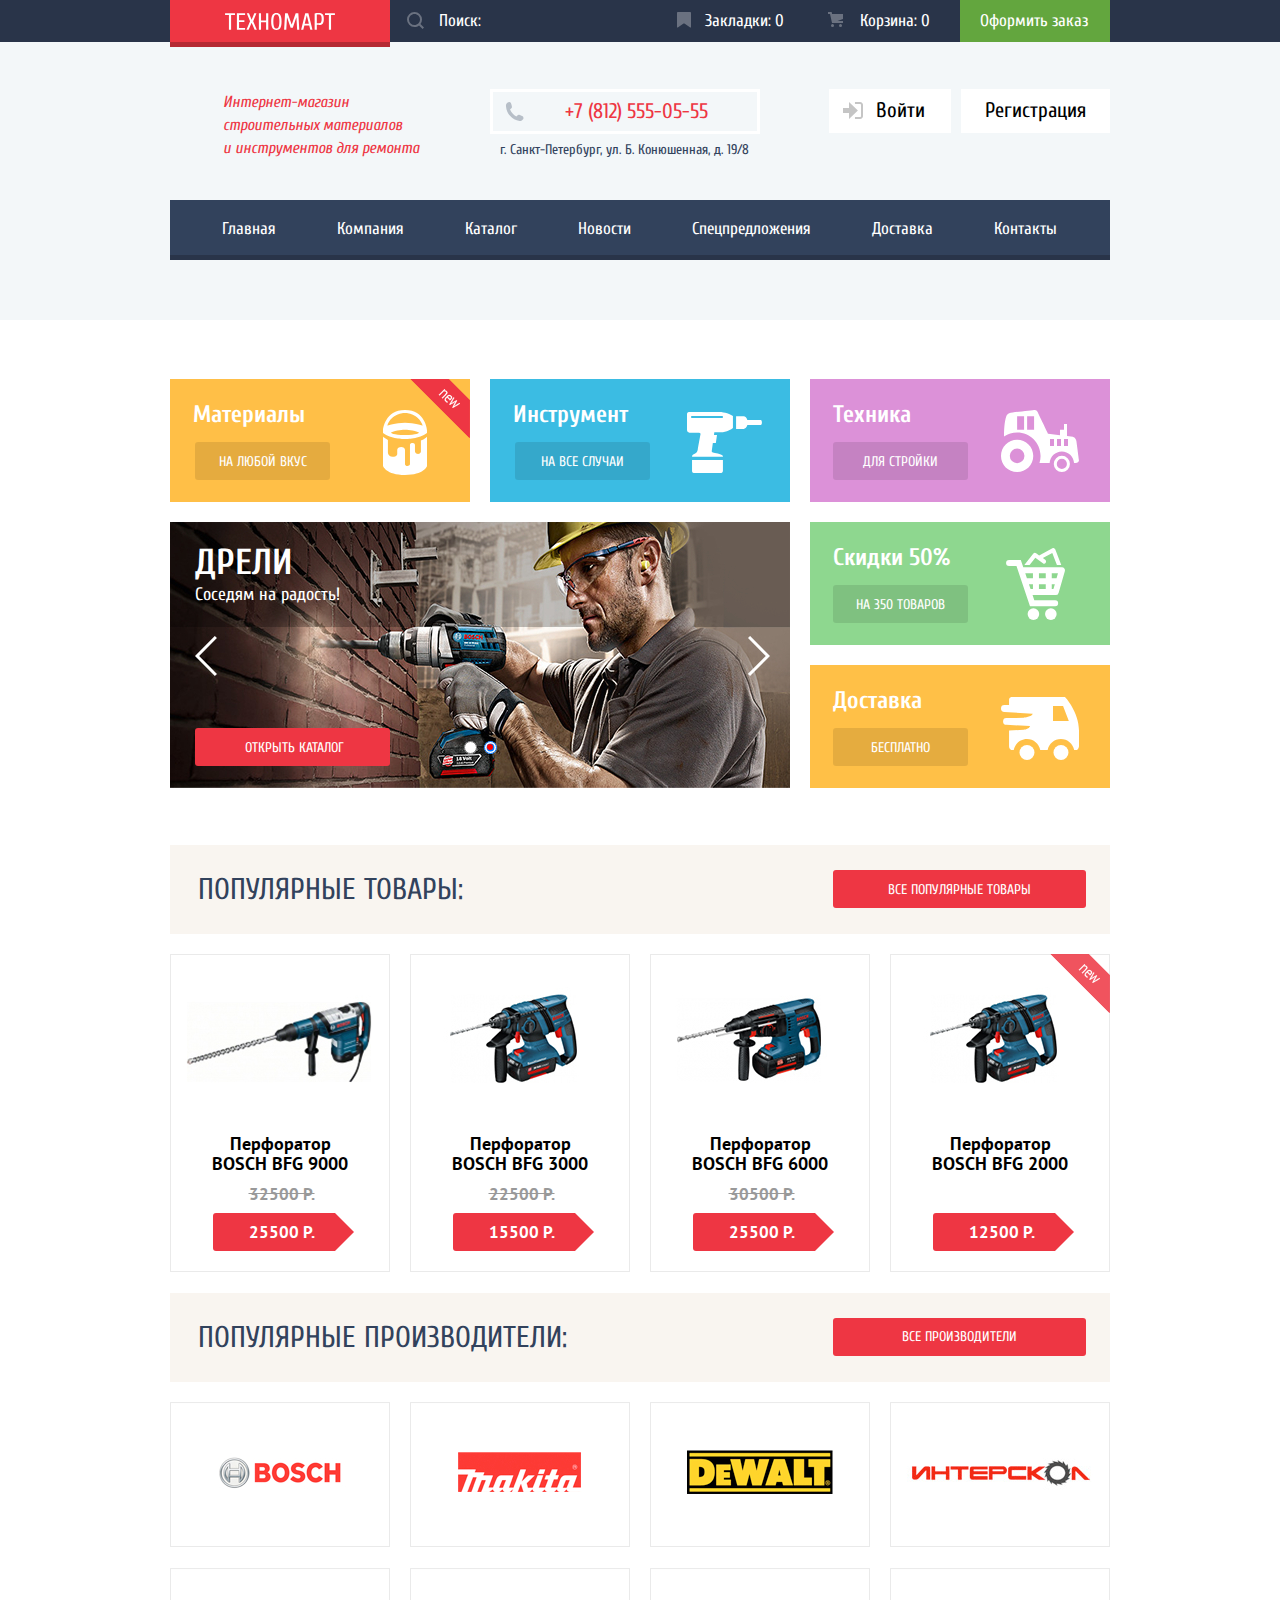
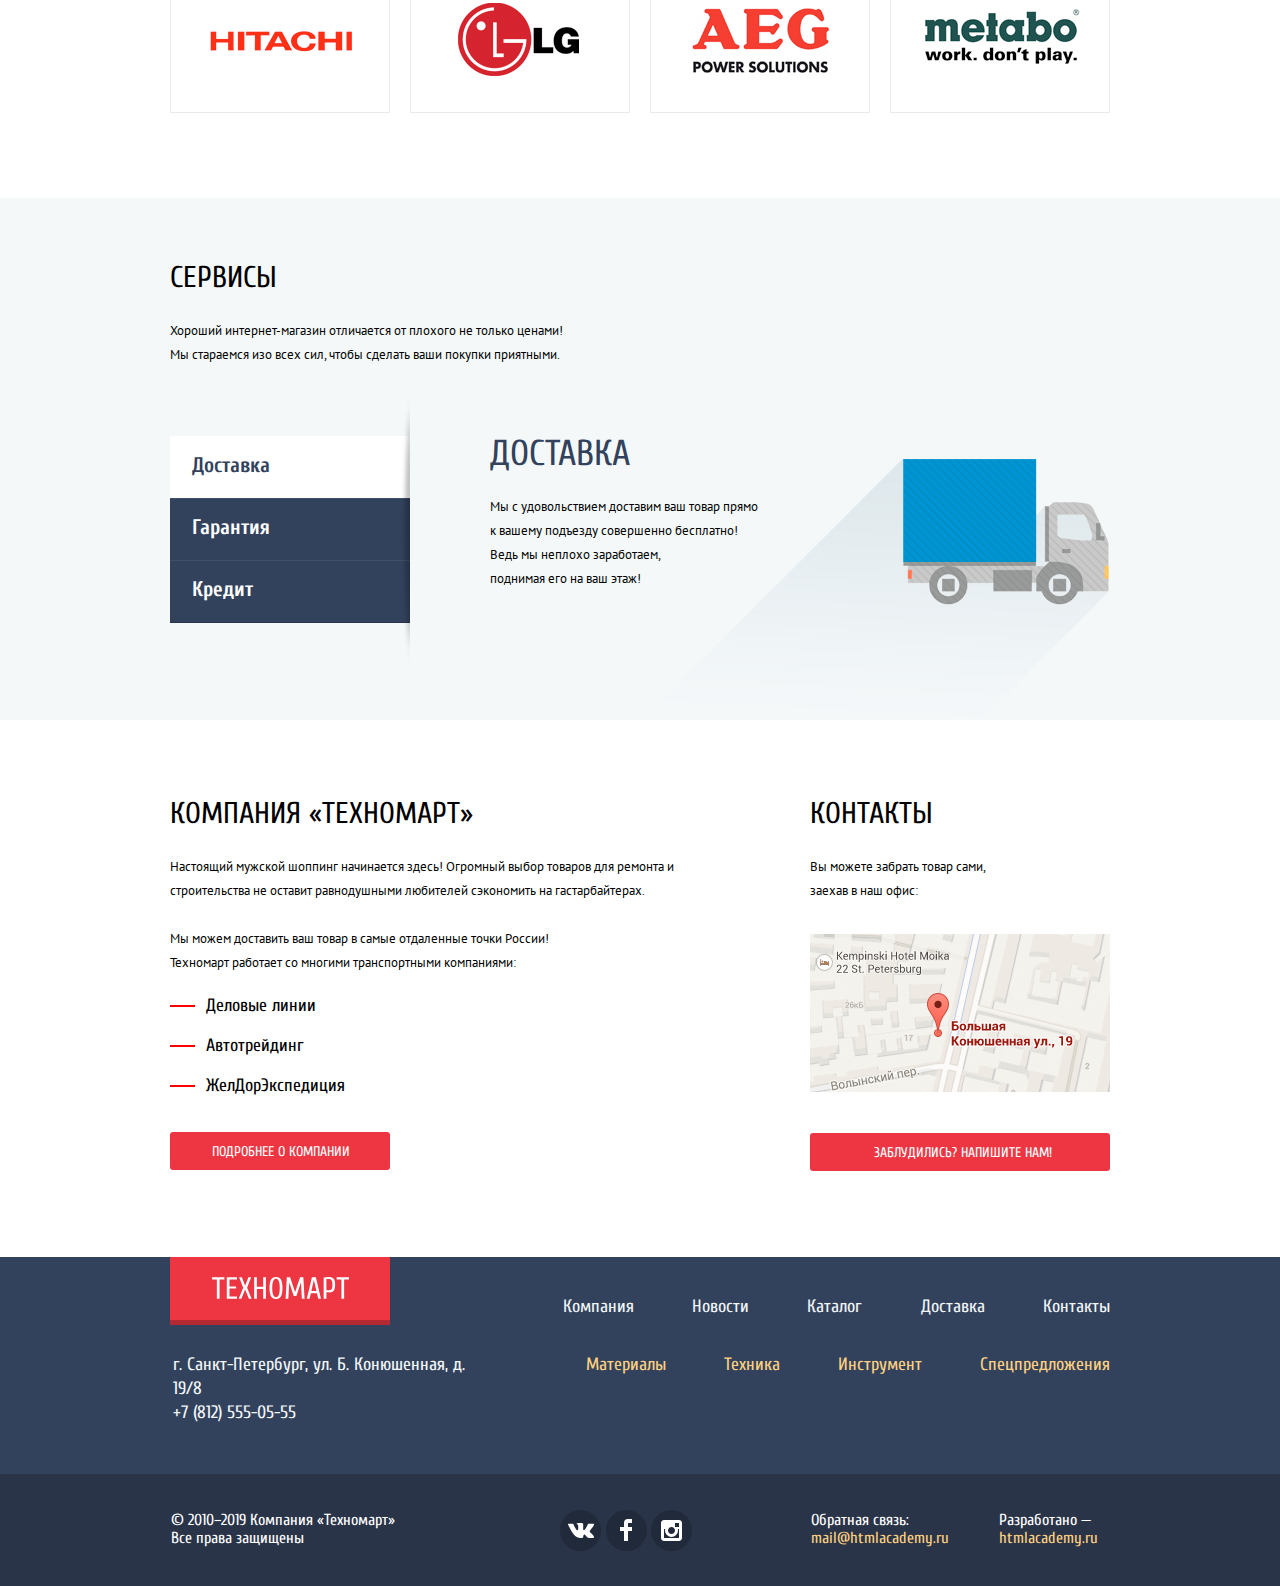
==== commit b70694ba: "fix issues" ====
--- a/index.html
+++ b/index.html
@@ -67,8 +67,9 @@
         </div>
       </div>
       <div class="page-header__info">
-        <p class="page-header__description">Интернет-магазин
-          строительных материалов
+        <p class="page-header__description">
+          Интернет-магазин<br>
+          строительных материалов<br>
           и инструментов для ремонта
         </p>
 
@@ -514,9 +515,10 @@
                 <h3 class="services-slide__title">
                   Доставка
                 </h3>
-                <p class="services-slide__description">Мы с удовольствием доставим ваш товар прямо
-                  к вашему подъезду совершенно бесплатно!
-                  Ведь мы неплохо заработаем,
+                <p class="services-slide__description">
+                  Мы с удовольствием доставим ваш товар прямо<br>
+                  к вашему подъезду совершенно бесплатно!<br>
+                  Ведь мы неплохо заработаем,<br>
                   поднимая его на ваш этаж!
                 </p>
               </div>
@@ -525,10 +527,11 @@
                 <h3 class="services-slide__title">
                   Гарантия
                 </h3>
-                <p class="services-slide__description">Если купленный у нас товар поломается или заискрит,
-                  а также в случае пожара, спровоцированного его возгоранием,
-                  вы всегда можете быть уверены в нашей гарантии. Мы обменяем
-                  сгоревший товар на новый.
+                <p class="services-slide__description">
+                  Если купленный у нас товар поломается или заискрит,<br>
+                  а также в случае пожара, спровоцированного его возгоранием,<br>
+                  вы всегда можете быть уверены в нашей гарантии. Мы обменяем<br>
+                  сгоревший товар на новый.<br>
                   Дом уж восстановите как-нибудь сами.
                 </p>
               </div>
@@ -537,7 +540,8 @@
                 <h3 class="services-slide__title">
                   Кредит
                 </h3>
-                <p class="services-slide__description">Залезть в долговую яму стало проще!
+                <p class="services-slide__description">
+                  Залезть в долговую яму стало проще!<br>
                   Кредитные консультанты придут вам на помощь.
                 </p>
                 <a class="button button--red services-slide__button" href="">
--- a/css/style.css
+++ b/css/style.css
@@ -76,7 +76,7 @@
 
 .button--grey {
   display: block;
-  padding: 11px 0 9px;
+  padding: 11px 20px 9px;
   margin-left: 5px;
   width: 135px;
 
@@ -169,7 +169,7 @@
   padding-left: 49px;
   width: 100%;
 
-  line-height: 40px;
+  min-height: 41px;
   color: #ffffff;
 
   background-color: #293449;
@@ -231,6 +231,9 @@
   position: relative;
   display: block;
   padding-left: 45px;
+  padding-right: 20px;
+
+  word-wrap: break-word;
 }
 
 .bookmarks__link svg {
@@ -266,6 +269,9 @@
   position: relative;
   display: block;
   padding-left: 50px;
+  padding-right: 20px;
+
+  word-wrap: break-word;
 }
 
 .cart__link svg {
@@ -300,6 +306,9 @@
 .order__link {
   display: block;
   padding: 0 20px;
+
+  word-wrap: break-word;
+
   background-color: #63a63e;
 }
 
@@ -329,8 +338,6 @@
   font-style: italic;
   line-height: 23px;
   color: #ee3643;
-
-  white-space: pre-line;
 }
 
 .page-header__company-info {
@@ -343,7 +350,7 @@
   position: relative;
 
   margin: 0;
-  padding: 9px 0 9px 72px;
+  padding: 9px 30px 9px 72px;
 
   font-size: 21px;
   line-height: 21px;
@@ -584,7 +591,7 @@
 
 .header-navbar__list {
   display: flex;
-  justify-content: space-between;
+  flex-wrap: wrap;
   margin: 0;
   padding: 0 22px;
 
@@ -592,7 +599,12 @@
 }
 
 .header-navbar__item {
+  margin-right: 1px;
   text-align: center;
+}
+
+.header-navbar__item:last-child {
+  margin-right: 0;
 }
 
 .header-navbar__item:hover {
@@ -661,7 +673,7 @@
   position: relative;
   order: 1;
   width: 620px;
-  height: 266px;
+  min-height: 266px;
 }
 
 .tools-slide--2 {
@@ -786,7 +798,7 @@
 
   padding: 20px;
   width: 300px;
-  height: 123px;
+  min-height: 123px;
 
   background-color: #ffbf47;
 }
@@ -811,7 +823,7 @@
 
   padding: 20px;
   width: 300px;
-  height: 123px;
+  min-height: 123px;
 
   background-color: #3bbce3;
 }
@@ -836,7 +848,7 @@
 
   padding: 20px;
   width: 300px;
-  height: 123px;
+  min-height: 123px;
 
   background-color: #dc91d8;
 }
@@ -865,7 +877,7 @@
 
   padding: 20px;
   width: 300px;
-  height: 123px;
+  min-height: 123px;
 
   background-color: #8ed78f;
 }
@@ -894,7 +906,7 @@
 
   padding: 20px;
   width: 300px;
-  height: 123px;
+  min-height: 123px;
 
   background-color: #ffc047;
 }
@@ -940,6 +952,7 @@
 .popular-products__title {
   margin: 0;
   margin-top: 5px;
+  width: 600px;
 
   color: #32425c;
   font-size: 30px;
@@ -950,7 +963,7 @@
 
 .popular-products__button {
   display: block;
-  padding: 11px 0 9px 0;
+  padding: 11px 30px 9px;
   width: 253px;
 
   text-align: center;
@@ -1063,6 +1076,7 @@
 .popular-manufacturers__title {
   margin: 0;
   margin-top: 5px;
+  width: 600px;
 
   color: #32425c;
   font-size: 30px;
@@ -1073,7 +1087,7 @@
 
 .popular-manufacturers__button {
   display: block;
-  padding: 10px 0;
+  padding: 10px 30px;
   width: 253px;
   text-align: center;
 }
@@ -1131,7 +1145,7 @@
 
 .company-services__description {
   margin: 0;
-  width: 398px;
+  width: 399px;
 
   font-family: "PT Sans", Arial, sans-serif;
   font-size: 13px;
@@ -1219,7 +1233,6 @@
 
 .services-slide--1 .services-slide__description {
   width: 275px;
-  white-space: pre-line;
 }
 
 .services-slide--2 {
@@ -1250,7 +1263,6 @@
 
 .services-slide--2 .services-slide__description {
   width: 379px;
-  white-space: pre-line;
 }
 
 .services-slide--3 {
@@ -1276,8 +1288,6 @@
 .services-slide--3 .services-slide__description {
   margin-bottom: 36px;
   width: 279px;
-
-  white-space: pre-line;
 }
 
 .services-slide__button {
@@ -1388,7 +1398,7 @@
 .company-contacts__description {
   margin: 0;
   margin-bottom: 31px;
-  width: 179px;
+  width: 180px;
 
   font-family: "PT Sans", Arial, sans-serif;
   font-size: 13px;
@@ -1614,7 +1624,7 @@
 
 .price-filter__slider {
   display: flex;
-  height: 80px;
+  min-height: 80px;
 
   background-color: #f7f3ec;
 }
@@ -1637,7 +1647,7 @@
 
 .range-input__min {
   width: 95px;
-  height: 38px;
+  min-height: 38px;
 
   text-align: center;
 
@@ -1647,7 +1657,7 @@
 
 .range-input__max {
   width: 95px;
-  height: 38px;
+  min-height: 38px;
 
   text-align: center;
 
@@ -1697,6 +1707,7 @@
 
 .product-sort__options {
   display: flex;
+    flex-wrap: wrap;
   justify-content: space-between;
   width: 354px;
   margin-left: 90px;
@@ -2123,7 +2134,6 @@
 
 .page-footer__footer-navbar-top {
   display: flex;
-  justify-content: flex-end;
   padding: 0;
   margin: 38px 0 30px;
 
@@ -2151,7 +2161,6 @@
 
 .page-footer__footer-navbar-bottom {
   display: flex;
-  justify-content: flex-end;
   padding: 0;
   margin: 4px 0 auto;
 
@@ -2297,7 +2306,7 @@
   z-index: 100;
   margin: 0 auto;
   width: 940px;
-  height: 447px;
+  min-height: 447px;
 
   background-color: #ffffff;
   box-shadow: 0 0 12px 0 rgba(47, 42, 43, 0.55);
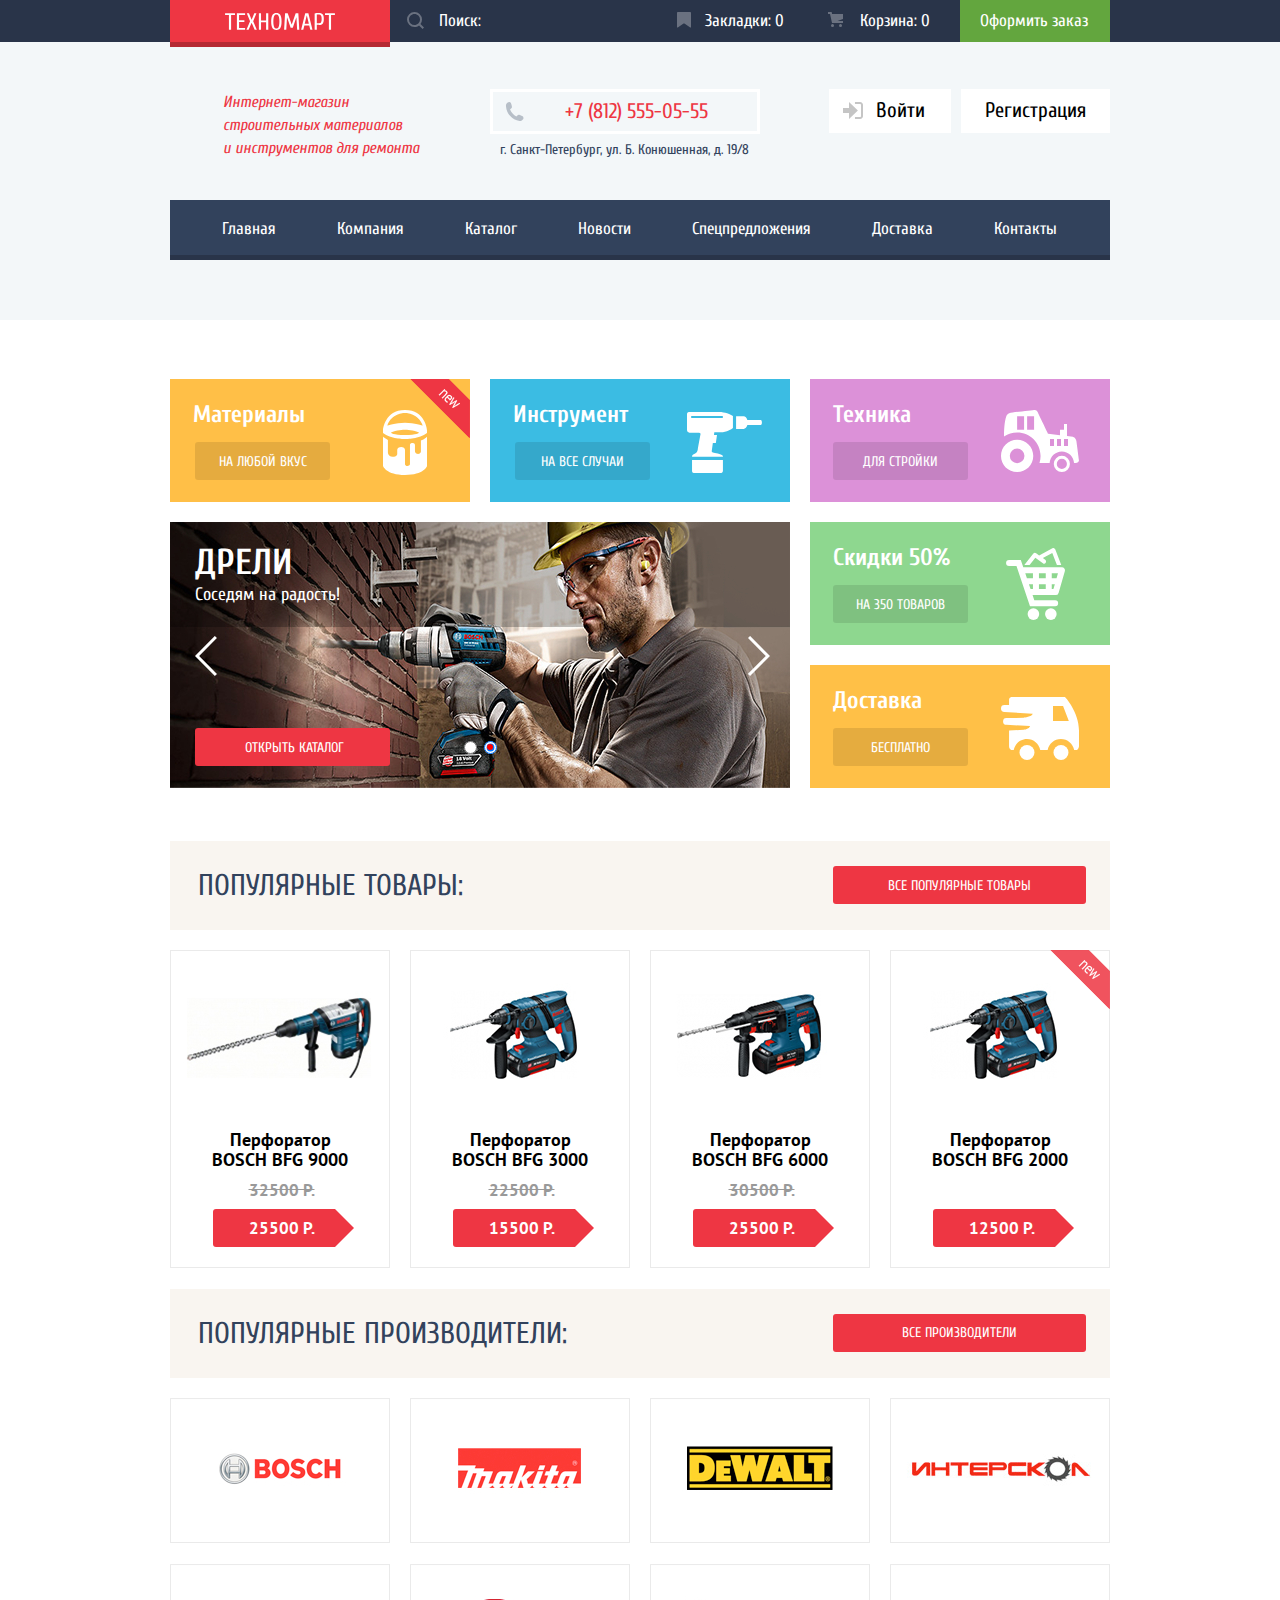
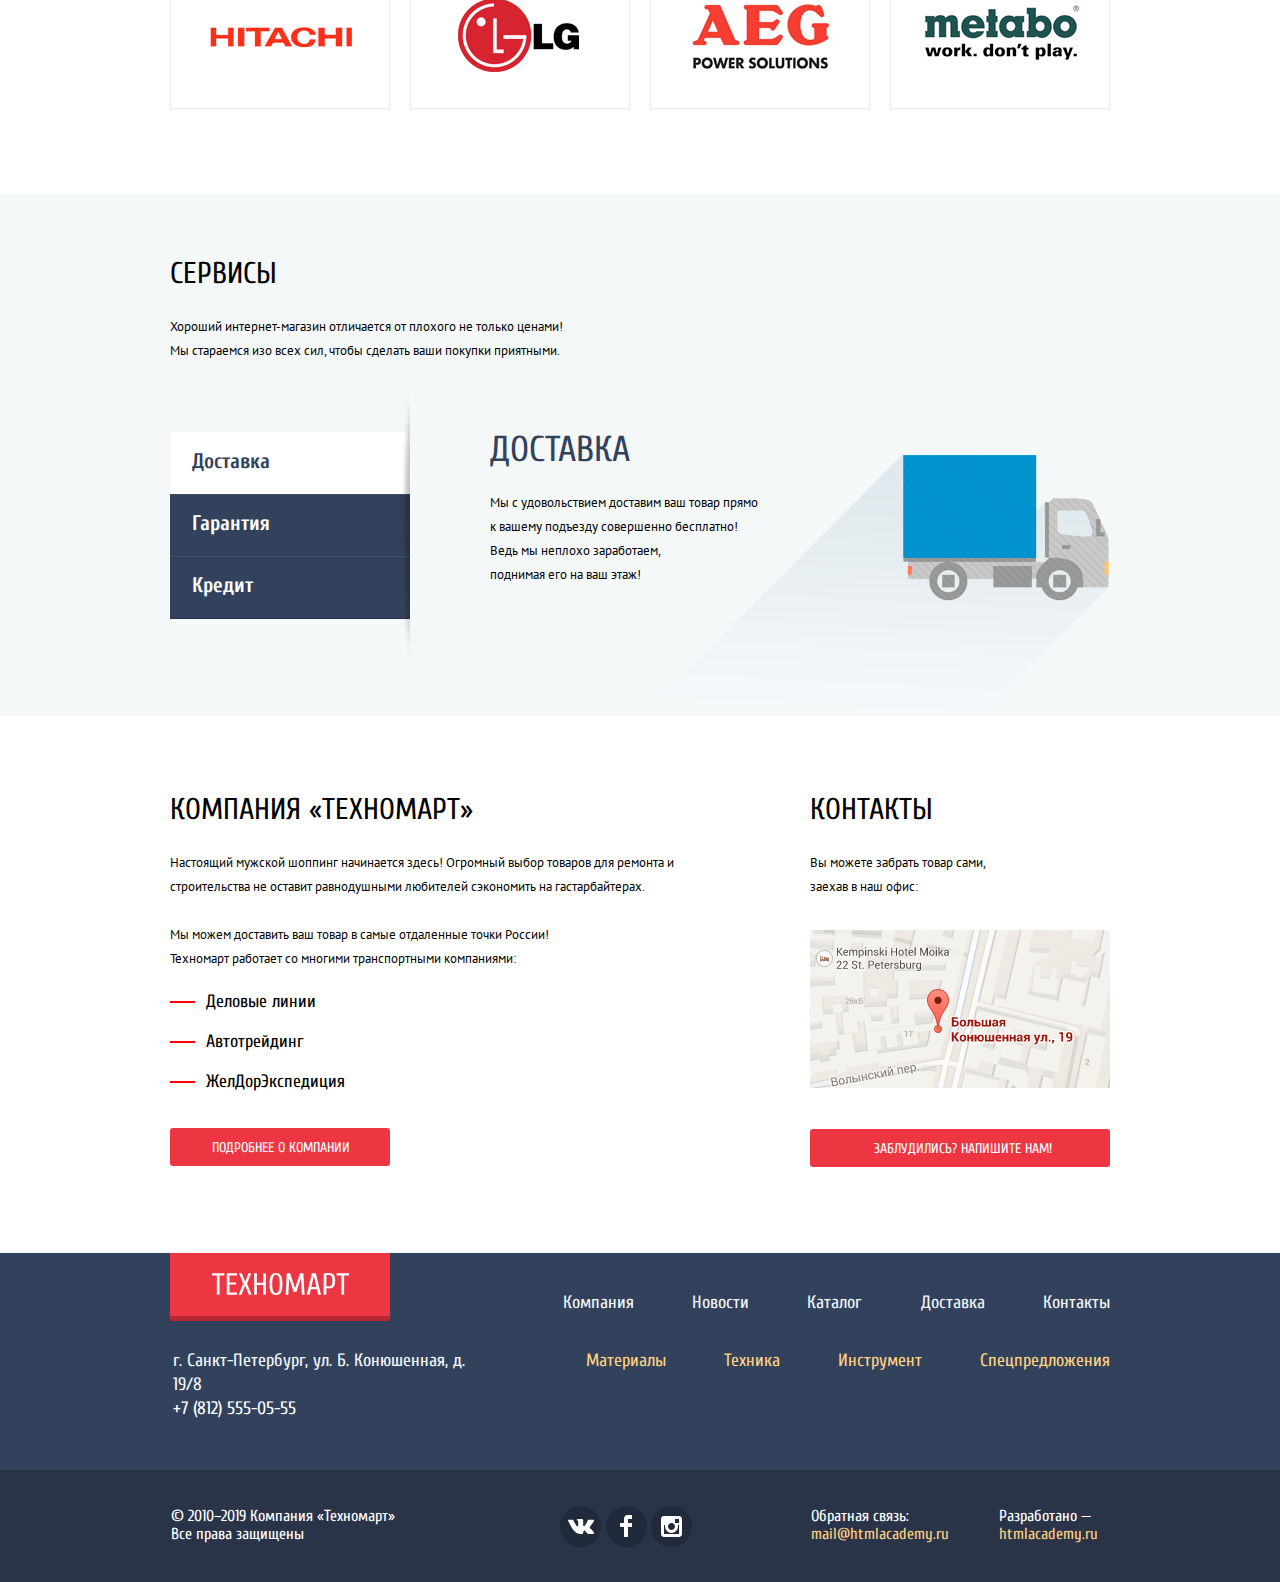
==== commit de3724d3: "fix issues" ====
--- a/index.html
+++ b/index.html
@@ -22,7 +22,11 @@
             <a class="company-logo__link"><span class="visually-hidden">Техномарт</span></a>
           </p>
 
-          <p class="page-header__search search">
+          <form
+            class="page-header__search search"
+            method="get"
+            action="https://echo.htmlacademy.ru"
+          >
             <label class="visually-hidden" for="search">
               Поиск
             </label>
@@ -38,7 +42,7 @@
               15c1.71 0 3.282-.579 4.544-1.542L15.586 17 17 15.586zM2 7.5C2 4.467 4.467 2 7.5 2 10.532 2 13
               4.467 13 7.5c0 3.032-2.468 5.5-5.5 5.5A5.506 5.506 0 0 1 2 7.5z"/>
             </svg>
-          </p>
+          </form>
 
           <p class="page-header__bookmarks bookmarks">
             <a class="bookmarks__link" href="">
@@ -74,7 +78,9 @@
         </p>
 
         <div class="page-header__company-info company-info">
-          <p class="company-info__phone">+7 (812) 555-05-55</p>
+          <p class="company-info__phone phone">
+            <a class="phone__link" href="tel:+78125550555">+7 (812) 555-05-55</a>
+          </p>
           <address class="company-info__address">
             г. Санкт-Петербург, ул. Б. Конюшенная, д. 19/8
           </address>
@@ -163,20 +169,6 @@
                 <div class="tools-slide tools-slide--1">
                   <img
                     class="tools-slide__image"
-                    src="img/drills.jpg"
-                    width="620"
-                    height="266"
-                    alt="Дрели"
-                  />
-                  <div class="tools-slide__info">
-                    <h3 class="tools-slide__title">Дрели</h3>
-                    <p class="tools-slide__description">Соседям на радость!</p>
-                  </div>
-                </div>
-
-                <div class="tools-slide tools-slide--2">
-                  <img
-                    class="tools-slide__image"
                     src="img/perforators.jpg"
                     width="620"
                     height="266"
@@ -187,6 +179,20 @@
                     <p class="tools-slide__description">
                       Настоящие мужские игрушки
                     </p>
+                  </div>
+                </div>
+
+                <div class="tools-slide tools-slide--2 tools-slide--active">
+                  <img
+                    class="tools-slide__image"
+                    src="img/drills.jpg"
+                    width="620"
+                    height="266"
+                    alt="Дрели"
+                  />
+                  <div class="tools-slide__info">
+                    <h3 class="tools-slide__title">Дрели</h3>
+                    <p class="tools-slide__description">Соседям на радость!</p>
                   </div>
                 </div>
               </div>
@@ -218,7 +224,7 @@
                     name="tools-slider"
                     id="tools-drills-radio"
                     class="tools-slider__radio"
-                  />
+                  ></input>
                   <label
                     for="tools-drills-radio"
                     class="tools-slider__bullet tools-slider__bullet--1 visually-hidden"
@@ -231,7 +237,7 @@
                     id="tools-perforators-radio"
                     class="tools-slider__radio"
                     checked
-                  />
+                  ></input>
                   <label
                     for="tools-perforators-radio"
                     class="tools-slider__bullet tools-slider__bullet--2 visually-hidden"
@@ -366,7 +372,7 @@
                   src="img/logo-bosch.jpg"
                   width="220"
                   height="145"
-                  alt="Bosch"
+                  alt="Компания Bosch"
                 />
               </a>
             </li>
@@ -377,7 +383,7 @@
                   src="img/logo-makita.jpg"
                   width="220"
                   height="145"
-                  alt="Makita"
+                  alt="Компания Makita"
                 />
               </a>
             </li>
@@ -388,7 +394,7 @@
                   src="img/logo-dewalt.jpg"
                   width="220"
                   height="145"
-                  alt="DeWALT"
+                  alt="Компания DeWALT"
                 />
               </a>
             </li>
@@ -399,7 +405,7 @@
                   src="img/logo-interskol.jpg"
                   width="220"
                   height="145"
-                  alt="Интерскол"
+                  alt="Компания Интерскол"
                 />
               </a>
             </li>
@@ -410,7 +416,7 @@
                   src="img/logo-hitachi.jpg"
                   width="220"
                   height="145"
-                  alt="Hitachi"
+                  alt="Компания Hitachi"
                 />
               </a>
             </li>
@@ -421,7 +427,7 @@
                   src="img/logo-lg.jpg"
                   width="220"
                   height="145"
-                  alt="LG"
+                  alt="Компания LG"
                 />
               </a>
             </li>
@@ -432,7 +438,7 @@
                   src="img/logo-aeg.jpg"
                   width="220"
                   height="145"
-                  alt="AEG"
+                  alt="Компания AEG"
                 />
               </a>
             </li>
@@ -443,7 +449,7 @@
                   src="img/logo-metabo.jpg"
                   width="220"
                   height="145"
-                  alt="Metabo"
+                  alt="Компания Metabo"
                 />
               </a>
             </li>
@@ -464,7 +470,9 @@
           <div class="company-services__services-slider services-slider">
             <ul class="services-slider__list">
               <li
-                class="services-slider__bullet services-slider__bullet--active"
+                class="services-slider__bullet
+                services-slider__shipment-bullet
+                services-slider__bullet--active"
               >
                 <input
                   type="radio"
@@ -480,7 +488,7 @@
                   Доставка
                 </label>
               </li>
-              <li class="services-slider__bullet">
+              <li class="services-slider__bullet services-slider__warranty-bullet">
                 <input
                   type="radio"
                   name="services-slider"
@@ -494,7 +502,7 @@
                   Гарантия
                 </label>
               </li>
-              <li class="services-slider__bullet">
+              <li class="services-slider__bullet services-slider__credit-bullet">
                 <input
                   type="radio"
                   name="services-slider"
@@ -511,7 +519,7 @@
             </ul>
 
             <div class="services-slider__content">
-              <div class="services-slide services-slide--1">
+              <div class="services-slide services-slide--1 services-slide--active">
                 <h3 class="services-slide__title">
                   Доставка
                 </h3>
@@ -581,12 +589,12 @@
                 ЖелДорЭкспедиция
               </li>
             </ul>
-            <button
+            <a
               class="button button--red company-desc__button"
-              type="button"
+              href="about.html"
             >
               Подробнее о компании
-            </button>
+            </a>
           </section>
 
           <section class="page-content__company-contacts company-contacts">
@@ -603,15 +611,15 @@
                 src="img/map.png"
                 width="300"
                 height="158"
-                alt="Карта"
+                alt="Офис компании по адресу улица Большая Конюшенная, дом 19/8, Санкт-Петербург"
               />
             </a>
-            <button
+            <a
               class="button button--red company-contacts__button"
-              type="button"
+              href="writeus.html"
             >
               Заблудились? Напишите нам!
-            </button>
+            </a>
           </section>
         </div>
       </div>
@@ -628,7 +636,9 @@
             <address class="company-info__address">
               г. Санкт-Петербург, ул. Б. Конюшенная, д. 19/8
             </address>
-            <p class="company-info__phone">+7 (812) 555-05-55</p>
+            <p class="company-info__phone">
+              <a class="phone__link" href="tel:+78125550555">+7 (812) 555-05-55</a>
+            </p>
           </div>
         </div>
         <div class="page-footer__column">
@@ -734,83 +744,84 @@
       </div>
     </footer>
 
-    <div class="popup-wrapper popup-map-wrapper">
-      <section class="popup popup-map">
-        <h2 class="visually-hidden">Как до нас добраться</h2>
-        <img
-          class="popup-map__image"
-          src="img/map-popup.png"
-          width="940"
-          height="447"
-          alt="Офис компании по адресу улица Большая Конюшенная, дом 19/8, Санкт-Петербург"
-        />
-        <button class="button button-close" type="button">
-          <svg height="21" viewBox="0 0 21 21" width="21" xmlns="http://www.w3.org/2000/svg">
-            <path d="m13.273 10.5 7.422-7.422c.389-.389.389-1.025 0-1.414l-1.359-1.359c-.389-.389-1.025-.389-1.414 0l-7.422
-            7.422-7.422-7.422c-.389-.389-1.025-.389-1.414 0l-1.359 1.359c-.389.389-.389 1.025 0 1.414l7.422 7.422-7.421
-            7.422c-.389.389-.389 1.025 0 1.414l1.359 1.359c.389.389 1.025.389 1.414 0l7.422-7.422 7.422 7.422c.389.389
-            1.025.389 1.414 0l1.359-1.359c.389-.389.389-1.025 0-1.414z" fill="#ee3643"/>
-          </svg>
-          <span class="visually-hidden">Закрыть</span>
-        </button>
-      </section>
-    </div>
+    <section class="popup popup-map">
+      <h2 class="visually-hidden">Как до нас добраться</h2>
+      <iframe class="popup-map__interactive-map"
+        src="https://yandex.ru/map-widget/v1/-/CGr2nN4-" width="940" height="447">
+      </iframe>
+      <img
+        class="popup-map__image"
+        src="img/map-popup.png"
+        width="940"
+        height="447"
+        alt="Офис компании по адресу улица Большая Конюшенная, дом 19/8, Санкт-Петербург"
+      />
+      <button class="button button-close" type="button">
+        <svg height="21" viewBox="0 0 21 21" width="21" xmlns="http://www.w3.org/2000/svg">
+          <path d="m13.273 10.5 7.422-7.422c.389-.389.389-1.025 0-1.414l-1.359-1.359c-.389-.389-1.025-.389-1.414 0l-7.422
+          7.422-7.422-7.422c-.389-.389-1.025-.389-1.414 0l-1.359 1.359c-.389.389-.389 1.025 0 1.414l7.422 7.422-7.421
+          7.422c-.389.389-.389 1.025 0 1.414l1.359 1.359c.389.389 1.025.389 1.414 0l7.422-7.422 7.422 7.422c.389.389
+          1.025.389 1.414 0l1.359-1.359c.389-.389.389-1.025 0-1.414z" fill="#ee3643"/>
+        </svg>
+        <span class="visually-hidden">Закрыть</span>
+      </button>
+    </section>
     
-    <div class="popup-wrapper popup-write-us-wrapper">
-      <section class="popup popup-write-us">
-        <h2 class="visually-hidden">Напишите нам</h2>
-        <form
-          class="popup-write-us__write-us-form write-us-form"
-          method="post"
-          action="https://echo.htmlacademy.ru"
-        >
-          <div class="write-us-form__wrapper">
-            <div class="write-us-form__item">
-              <label class="write-us-form__label" for="username">Ваше имя:</label>
-              <input
-                class="write-us-form__input"
-                id="username"
-                type="text"
-                name="username"
-                placeholder="Имя Фамилия"
-              />
-            </div>
-            <div class="write-us-form__item">
-              <label class="write-us-form__label" for="email">Ваш e-mail:</label>
-              <input
-                class="write-us-form__input"
-                id="email"
-                type="email"
-                name="email"
-                placeholder="email@example.com"
-              />
-            </div>
-            <div class="write-us-form__item">
-              <label class="write-us-form__label" for="message">Текст письма:</label>
-              <textarea
-                class="write-us-form__textarea"
-                id="message"
-                name="message"
-                placeholder="В свободной форме"
-              ></textarea>
-            </div>
-          </div>
-          
-          <div class="write-us-button-wrapper">
-            <button class="button button--red button-write-us" type="submit">Отправить</button>
-          </div>
-          
-        </form>
-        <button class="button button-close" type="button">
-          <svg height="21" viewBox="0 0 21 21" width="21" xmlns="http://www.w3.org/2000/svg">
-            <path d="m13.273 10.5 7.422-7.422c.389-.389.389-1.025 0-1.414l-1.359-1.359c-.389-.389-1.025-.389-1.414 0l-7.422
-            7.422-7.422-7.422c-.389-.389-1.025-.389-1.414 0l-1.359 1.359c-.389.389-.389 1.025 0 1.414l7.422 7.422-7.421
-            7.422c-.389.389-.389 1.025 0 1.414l1.359 1.359c.389.389 1.025.389 1.414 0l7.422-7.422 7.422 7.422c.389.389
-            1.025.389 1.414 0l1.359-1.359c.389-.389.389-1.025 0-1.414z" fill="#ee3643"/>
-          </svg>
-          <span class="visually-hidden">Закрыть</span>
-        </button>
-      </section>
-    </div>
+    <section class="popup popup-write-us">
+      <h2 class="visually-hidden">Напишите нам</h2>
+      <form
+        class="popup-write-us__write-us-form write-us-form"
+        method="post"
+        action="https://echo.htmlacademy.ru"
+      >
+        <div class="write-us-form__wrapper">
+          <div class="write-us-form__item">
+            <label class="write-us-form__label" for="username">Ваше имя:</label>
+            <input
+              class="write-us-form__input"
+              id="username"
+              type="text"
+              name="username"
+              placeholder="Имя Фамилия"
+            />
+          </div>
+          <div class="write-us-form__item">
+            <label class="write-us-form__label" for="email">Ваш e-mail:</label>
+            <input
+              class="write-us-form__input"
+              id="email"
+              type="email"
+              name="email"
+              placeholder="email@example.com"
+            />
+          </div>
+          <div class="write-us-form__item">
+            <label class="write-us-form__label" for="message">Текст письма:</label>
+            <textarea
+              class="write-us-form__textarea"
+              id="message"
+              name="message"
+              placeholder="В свободной форме"
+            ></textarea>
+          </div>
+        </div>
+        
+        <div class="write-us-button-wrapper">
+          <button class="button button--red button-write-us" type="submit">Отправить</button>
+        </div>
+        
+      </form>
+      <button class="button button-close" type="button">
+        <svg height="21" viewBox="0 0 21 21" width="21" xmlns="http://www.w3.org/2000/svg">
+          <path d="m13.273 10.5 7.422-7.422c.389-.389.389-1.025 0-1.414l-1.359-1.359c-.389-.389-1.025-.389-1.414 0l-7.422
+          7.422-7.422-7.422c-.389-.389-1.025-.389-1.414 0l-1.359 1.359c-.389.389-.389 1.025 0 1.414l7.422 7.422-7.421
+          7.422c-.389.389-.389 1.025 0 1.414l1.359 1.359c.389.389 1.025.389 1.414 0l7.422-7.422 7.422 7.422c.389.389
+          1.025.389 1.414 0l1.359-1.359c.389-.389.389-1.025 0-1.414z" fill="#ee3643"/>
+        </svg>
+        <span class="visually-hidden">Закрыть</span>
+      </button>
+    </section>
+
+    <script src="js/index.js"></script>
   </body>
 </html>
--- a/css/style.css
+++ b/css/style.css
@@ -205,14 +205,6 @@
   color: #ffffff;
 }
 
-/* clears the 'X' from Chrome */
-input[type="search"]::-webkit-search-decoration,
-input[type="search"]::-webkit-search-cancel-button,
-input[type="search"]::-webkit-search-results-button,
-input[type="search"]::-webkit-search-results-decoration {
-  display: none;
-}
-
 .page-header__bookmarks {
   margin: 0;
   margin-left: auto;
@@ -290,7 +282,7 @@
   opacity: 0.5;
 }
 
-.cart__link--has-items {
+.has-items {
   background-color: #ee3643;
 }
 
@@ -354,9 +346,12 @@
 
   font-size: 21px;
   line-height: 21px;
+
+  border: 3px solid #ffffff;
+}
+
+.page-header__company-info .phone__link {
   color: #ee3643;
-
-  border: 3px solid #ffffff;
 }
 
 .page-header__company-info .company-info__phone::before {
@@ -648,7 +643,7 @@
   display: flex;
   justify-content: space-between;
   margin-top: 59px;
-  margin-bottom: 33px;
+  margin-bottom: 29px;
 }
 
 .popular-sections__column > div {
@@ -676,15 +671,18 @@
   min-height: 266px;
 }
 
-.tools-slide--2 {
+.tools-slide {
   display: none;
+}
+
+.tools-slide--active {
+  display: block;
 }
 
 .tools-slide__info {
   position: absolute;
   top: 23px;
   left: 25px;
-  z-index: 1;
 }
 
 .tools-slide__title {
@@ -710,7 +708,6 @@
   position: absolute;
   top: 114px;
   left: 0;
-  z-index: 1;
   padding: 25px;
   width: 100%;
 }
@@ -1212,6 +1209,14 @@
   margin-left: 80px;
 }
 
+.services-slide {
+  display: none;
+}
+
+.services-slide--active {
+  display: block;
+}
+
 .services-slide--1 {
   position: relative;
 }
@@ -1236,7 +1241,6 @@
 }
 
 .services-slide--2 {
-  display: none;
   position: relative;
 }
 
@@ -1266,7 +1270,6 @@
 }
 
 .services-slide--3 {
-  display: none;
   position: relative;
 }
 
@@ -1377,8 +1380,11 @@
 }
 
 .company-desc__button {
+  display: block;
   padding: 11px 0 9px 2px;
   width: 220px;
+
+  text-align: center;
 }
 
 .page-content__company-contacts {
@@ -1406,9 +1412,12 @@
 }
 
 .company-contacts__button {
+  display: block;
   padding: 11px 0 9px 5px;
   margin-top: 36px;
   width: 100%;
+
+  text-align: center;
 }
 
 .page-content__breadcrumbs {
@@ -1622,11 +1631,59 @@
   border-radius: 3px;
 }
 
+.price-filter__slider-wrapper {
+  display: flex;
+  min-height: 80px;
+
+  background-color: #f7f3ec;
+}
+
 .price-filter__slider {
-  display: flex;
-  min-height: 80px;
+  width: 220px;
+}
+
+.price-filter__slider-controls {
+  position: relative;
+  padding: 39px 20px 0;
+  height: 41px;
 
   background-color: #f7f3ec;
+  border-radius: 5px;
+}
+
+.price-filter__slider-scale {
+  height: 2px;
+  background-color: #d7dcde;
+}
+
+.price-filter__slider-bar {
+  height: 2px;
+  width: 80%;
+
+  background-color:#00ca74;
+}
+
+.price-filter__slider-toggle {
+  position: absolute;
+  top: 30px;
+  left: 0;
+  padding: 0;
+  width: 20px;  
+  height: 20px;
+
+  border: 8px solid #ffffff;
+  background-color: #ababab;
+  box-shadow: 0 2px 1px 0 #cfcfcf;
+  border-radius: 50%;
+  cursor: pointer;
+}
+
+.min-toggle {
+  left: 20px;
+}
+  
+.max-toggle {
+  left: 160px;
 }
 
 .price-filter__slider-input {
@@ -1707,7 +1764,7 @@
 
 .product-sort__options {
   display: flex;
-    flex-wrap: wrap;
+  flex-wrap: wrap;
   justify-content: space-between;
   width: 354px;
   margin-left: 90px;
@@ -1828,7 +1885,6 @@
   width: 60px;
   height: 60px;
   overflow: hidden;
-  z-index: 20;
 }
 
 .new-ribbon--active {
@@ -1864,7 +1920,6 @@
   position: absolute;
   top: 0;
   left: 0;
-  z-index: 1;
   display: flex;
   flex-direction: column;
   padding: 43px 40px 40px 41px;
@@ -1887,7 +1942,7 @@
   color: white;
   font-size: 14px;
   font-weight: normal;
-  font-family: "Cuprum", sans-serif;
+  font-family: "Cuprum", Arial, sans-serif;
   line-height: 18px;
   text-decoration: none;
   text-transform: uppercase;
@@ -1935,7 +1990,7 @@
 
   font-size: 14px;
   font-weight: normal;
-  font-family: "Cuprum", sans-serif;
+  font-family: "Cuprum", Arial, sans-serif;
   line-height: 18px;
   text-decoration: none;
   text-transform: uppercase;
@@ -2128,6 +2183,10 @@
   font-style: normal;
 }
 
+.page-footer__company-info a:hover {
+  text-decoration: none;
+}
+
 .page-footer__column:nth-child(2) {
   width: 550px;
 }
@@ -2289,27 +2348,35 @@
 }
 
 /* Popups */
-
-.popup-wrapper {
-  position: absolute;
+.popup {
+  position: fixed;
+  top: 20%;
+  left: 0;
+  right: 0;
+  margin: 0 auto;
   width: 100%;
-}
-
-.popup-map-wrapper {
-  top: 250%;
 }
 
 .popup-map {
   display: none; /* убрать свойство чтобы отобразить попап  */
-
-  position: relative;
-  z-index: 100;
+  z-index: 1;
   margin: 0 auto;
   width: 940px;
   min-height: 447px;
 
   background-color: #ffffff;
   box-shadow: 0 0 12px 0 rgba(47, 42, 43, 0.55);
+}
+
+.popup-map__image {
+  position: absolute;
+}
+
+.popup-map__interactive-map {
+  position: absolute;
+  z-index: 1;
+
+  border: none;
 }
 
 .popup-map .button-close {
@@ -2324,15 +2391,10 @@
   border: 0;
 }
 
-.popup-write-us-wrapper {
-  top: 269%;
-}
-
 .popup-write-us {
   display: none; /* убрать свойство чтобы отобразить попап  */
 
-  position: relative;
-  z-index: 100;
+  z-index: 1;
   margin: 0 auto;
   width: 620px;
   min-height: 430px;
@@ -2397,12 +2459,15 @@
   min-height: 38px;
 
   font-family: "PT Sans", Arial, sans-serif;
-  color: #a9a9a9;
   font-size: 13px;
   line-height: 18px;
 
   border-radius: 3px;
   border: 2px solid #dee3e4;
+}
+
+.write-us-form__input::placeholder {
+  color: #a9a9a9;
 }
 
 .write-us-form__textarea {
@@ -2413,7 +2478,6 @@
   min-height: 115px;
 
   font-family: "PT Sans", Arial, sans-serif;
-  color: #a9a9a9;
   font-size: 13px;
   line-height: 18px;
 
@@ -2423,10 +2487,14 @@
   resize: none;
 }
 
+.write-us-form__textarea::placeholder {
+  color: #a9a9a9;
+}
+
 .write-us-button-wrapper {
   display: flex;
+  padding: 37px 0;
   width: 100%;
-  min-height: 112px;
 
   background-color: #f4f4f4;
 }
@@ -2435,7 +2503,6 @@
   margin: auto;
   padding: 11px 10px 9px;
   width: 460px;
-  min-height: 38px;
 }
 
 .popup-cart-wrapper {
@@ -2445,8 +2512,7 @@
 .popup-cart {
   display: none; /* убрать свойство чтобы отобразить попап  */
 
-  position: relative;
-  z-index: 100;
+  z-index: 1;
   margin: 0 auto;
   width: 620px;
   min-height: 282px;
@@ -2530,3 +2596,49 @@
   background-repeat: no-repeat;
   background-position: 0 0;
 }
+
+@keyframes bounce {
+  0% {
+    transform: translateY(300px);
+  }
+
+  70% {
+    transform: translateY(-10px);
+  }
+
+  100% {
+    transform: translateY(0);
+  }
+}
+
+@keyframes shake {
+  0%,
+  100% {
+    transform: translateX(0);
+  }
+
+  10%,
+  30%,
+  50%,
+  70%,
+  90% {
+    transform: translateX(-10px);
+  }
+
+  20%,
+  40%,
+  60%,
+  80% {
+    transform: translateX(10px);
+  }
+}
+
+.popup-show {
+  display: block;
+
+  animation: bounce 0.6s;
+}
+
+.popup-error {
+  animation: shake 0.6s;
+}
